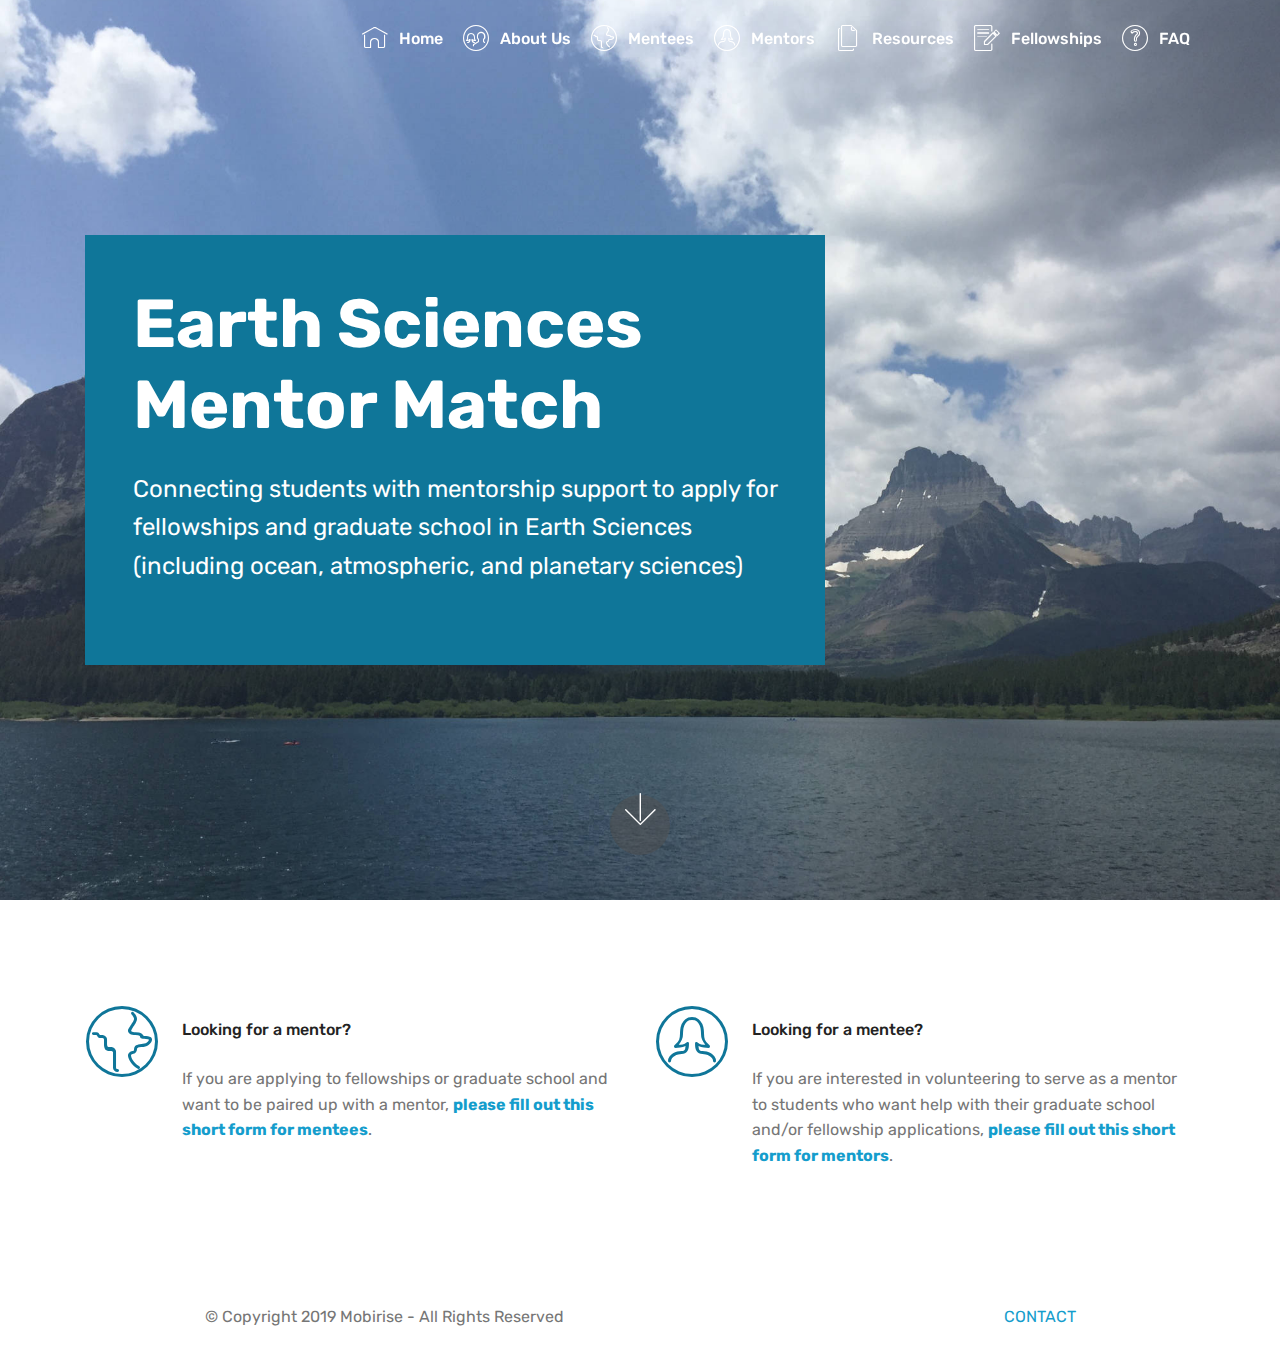
==== index.html @ 17c1ecaf "create github pages" ====
<!DOCTYPE html>
<html  >
<head>
  <!-- Site made with Mobirise Website Builder v4.11.6, https://mobirise.com -->
  <meta charset="UTF-8">
  <meta http-equiv="X-UA-Compatible" content="IE=edge">
  <meta name="generator" content="Mobirise v4.11.6, mobirise.com">
  <meta name="viewport" content="width=device-width, initial-scale=1, minimum-scale=1">
  <link rel="shortcut icon" href="assets/images/mbr-122x132.png" type="image/x-icon">
  <meta name="description" content="">
  
  <title>Home</title>
  <link rel="stylesheet" href="assets/web/assets/mobirise-icons/mobirise-icons.css">
  <link rel="stylesheet" href="assets/bootstrap/css/bootstrap.min.css">
  <link rel="stylesheet" href="assets/bootstrap/css/bootstrap-grid.min.css">
  <link rel="stylesheet" href="assets/bootstrap/css/bootstrap-reboot.min.css">
  <link rel="stylesheet" href="assets/tether/tether.min.css">
  <link rel="stylesheet" href="assets/dropdown/css/style.css">
  <link rel="stylesheet" href="assets/theme/css/style.css">
  <link rel="preload" as="style" href="assets/mobirise/css/mbr-additional.css"><link rel="stylesheet" href="assets/mobirise/css/mbr-additional.css" type="text/css">
  
  
  
</head>
<body>
  <section class="menu cid-s516RSijsv" once="menu" id="menu2-z">

    

    <nav class="navbar navbar-expand beta-menu navbar-dropdown align-items-center navbar-fixed-top navbar-toggleable-sm bg-color transparent">
        <button class="navbar-toggler navbar-toggler-right" type="button" data-toggle="collapse" data-target="#navbarSupportedContent" aria-controls="navbarSupportedContent" aria-expanded="false" aria-label="Toggle navigation">
            <div class="hamburger">
                <span></span>
                <span></span>
                <span></span>
                <span></span>
            </div>
        </button>
        <div class="menu-logo">
            <div class="navbar-brand">
                
                
            </div>
        </div>
        <div class="collapse navbar-collapse" id="navbarSupportedContent">
            <ul class="navbar-nav nav-dropdown nav-right navbar-nav-top-padding" data-app-modern-menu="true"><li class="nav-item">
                    <a class="nav-link link text-white display-4" href="index.html"><span class="mbri-home mbr-iconfont mbr-iconfont-btn"></span>
                        Home</a>
                </li>
                <li class="nav-item">
                    <a class="nav-link link text-white display-4" href="about.html"><span class="mbri-users mbr-iconfont mbr-iconfont-btn"></span>
                        About Us
                    </a>
                </li><li class="nav-item"><a class="nav-link link text-white display-4" href="guidelinesformentees.html"><span class="mbri-globe mbr-iconfont mbr-iconfont-btn"></span>
                        Mentees</a></li><li class="nav-item"><a class="nav-link link text-white display-4" href="guidelinesformentors.html"><span class="mbri-user2 mbr-iconfont mbr-iconfont-btn"></span>
                        Mentors</a></li><li class="nav-item"><a class="nav-link link text-white display-4" href="mentoringresources.html"><span class="mbri-pages mbr-iconfont mbr-iconfont-btn"></span>
                        Resources</a></li><li class="nav-item"><a class="nav-link link text-white display-4" href="fellowshiplinks.html"><span class="mbri-edit mbr-iconfont mbr-iconfont-btn"></span>
                        Fellowships</a></li><li class="nav-item"><a class="nav-link link text-white display-4" href="faq.html"><span class="mbri-question mbr-iconfont mbr-iconfont-btn"></span>
                        FAQ</a></li></ul>
            
        </div>
    </nav>
</section>

<section class="engine"><a href="https://mobirise.info/f">simple site builder</a></section><section class="header10 cid-s4Jj3z2Yju mbr-fullscreen mbr-parallax-background" id="header10-0">

    

    

    <div class="container">
        <div class="media-container-column mbr-white p-5 align-left col-lg-8 col-md-10">
            <h1 class="mbr-section-title mbr-bold pb-3 mbr-fonts-style display-1">
                Earth Sciences Mentor Match</h1>
            
            <p class="mbr-text pb-3 mbr-fonts-style display-5">
               Connecting students with mentorship support to apply for fellowships and graduate school in Earth Sciences (including ocean, atmospheric, and planetary sciences)</p>
            
        </div>
    </div>

    <div class="mbr-arrow hidden-sm-down" aria-hidden="true">
        <a href="#next">
            <i class="mbri-down mbr-iconfont"></i>
        </a>
    </div>
</section>

<section class="features9 cid-s4Jjh5VW4H" id="features9-3">

    

    
    <div class="container">
        <div class="row justify-content-center">
            <div class="card p-3 col-12 col-md-6">
                <div class="media-container-row">
                    <div class="card-img pr-2">
                        <span class="mbr-iconfont mbri-globe" style="color: rgb(15, 118, 153); fill: rgb(15, 118, 153);"></span>
                    </div>
                    <div class="card-box">
                        <h4 class="card-title py-3 mbr-fonts-style display-7">
                            Looking for a mentor?</h4>
                        <p class="mbr-text mbr-fonts-style display-7">
                           If you are applying to fellowships or graduate school and want to be paired up with a mentor, <a href="https://forms.gle/hne23X64kurdSQk16" target="_blank"><strong>please fill out this short form for mentees</strong></a>.</p>
                    </div>
                </div>
            </div>

            <div class="card p-3 col-12 col-md-6">
                <div class="media-container-row">
                    <div class="card-img pr-2">
                        <span class="mbr-iconfont mbri-user2" style="color: rgb(15, 118, 153); fill: rgb(15, 118, 153);"></span>
                    </div>
                    <div class="card-box">
                        <h4 class="card-title py-3 mbr-fonts-style display-7">
                            Looking for a mentee?</h4>
                        <p class="mbr-text mbr-fonts-style display-7">
                           If you are interested in volunteering to serve as a mentor to students who want help with their graduate school and/or fellowship applications, <a href="https://forms.gle/NMR7TtQ7CH4mWJ9v6" target="_blank"><strong>please fill out this short form for mentors</strong></a>.</p>
                    </div>
                </div>
            </div>

            

            
        </div>
    </div>
</section>

<section once="footers" class="cid-s4PRWZcITO" id="footer6-t">

    

    

    <div class="container">
        <div class="media-container-row align-center mbr-white">
            <div class="col-12">
                <p class="mbr-text mb-0 mbr-fonts-style display-7">
                    © Copyright 2019 Mobirise - All Rights Reserved &nbsp; &nbsp; &nbsp; &nbsp; &nbsp; &nbsp; &nbsp; &nbsp; &nbsp; &nbsp; &nbsp; &nbsp; &nbsp; &nbsp; &nbsp; &nbsp; &nbsp; &nbsp; &nbsp; &nbsp; &nbsp; &nbsp; &nbsp; &nbsp; &nbsp; &nbsp; &nbsp; &nbsp; &nbsp; &nbsp; &nbsp; &nbsp; &nbsp; &nbsp; &nbsp; &nbsp; &nbsp; &nbsp; &nbsp; &nbsp; &nbsp; &nbsp; &nbsp; &nbsp; &nbsp; &nbsp; &nbsp; &nbsp; &nbsp; &nbsp; &nbsp; &nbsp; &nbsp; &nbsp; &nbsp;<a href="mailto:esmentormatch@gmail.com">CONTACT</a></p>
            </div>
        </div>
    </div>
</section>


  <script src="assets/web/assets/jquery/jquery.min.js"></script>
  <script src="assets/popper/popper.min.js"></script>
  <script src="assets/bootstrap/js/bootstrap.min.js"></script>
  <script src="assets/tether/tether.min.js"></script>
  <script src="assets/smoothscroll/smooth-scroll.js"></script>
  <script src="assets/dropdown/js/nav-dropdown.js"></script>
  <script src="assets/dropdown/js/navbar-dropdown.js"></script>
  <script src="assets/touchswipe/jquery.touch-swipe.min.js"></script>
  <script src="assets/parallax/jarallax.min.js"></script>
  <script src="assets/theme/js/script.js"></script>
  
  
</body>
</html>
---- assets/web/assets/mobirise-icons/mobirise-icons.css ----
@font-face {
  font-family: 'MobiriseIcons';
  src:  url('mobirise-icons.eot?spat4u');
  src:  url('mobirise-icons.eot?spat4u#iefix') format('embedded-opentype'),
    url('mobirise-icons.ttf?spat4u') format('truetype'),
    url('mobirise-icons.woff?spat4u') format('woff'),
    url('mobirise-icons.svg?spat4u#MobiriseIcons') format('svg');
  font-weight: normal;
  font-style: normal;
  font-display: swap;
}

[class^="mbri-"], [class*=" mbri-"] {
  /* use !important to prevent issues with browser extensions that change fonts */
  font-family: MobiriseIcons !important;
  speak: none;
  font-style: normal;
  font-weight: normal;
  font-variant: normal;
  text-transform: none;
  line-height: 1;

  /* Better Font Rendering =========== */
  -webkit-font-smoothing: antialiased;
  -moz-osx-font-smoothing: grayscale;
}

.mbri-add-submenu:before {
  content: "\e900";
}
.mbri-alert:before {
  content: "\e901";
}
.mbri-align-center:before {
  content: "\e902";
}
.mbri-align-justify:before {
  content: "\e903";
}
.mbri-align-left:before {
  content: "\e904";
}
.mbri-align-right:before {
  content: "\e905";
}
.mbri-android:before {
  content: "\e906";
}
.mbri-apple:before {
  content: "\e907";
}
.mbri-arrow-down:before {
  content: "\e908";
}
.mbri-arrow-next:before {
  content: "\e909";
}
.mbri-arrow-prev:before {
  content: "\e90a";
}
.mbri-arrow-up:before {
  content: "\e90b";
}
.mbri-bold:before {
  content: "\e90c";
}
.mbri-bookmark:before {
  content: "\e90d";
}
.mbri-bootstrap:before {
  content: "\e90e";
}
.mbri-briefcase:before {
  content: "\e90f";
}
.mbri-browse:before {
  content: "\e910";
}
.mbri-bulleted-list:before {
  content: "\e911";
}
.mbri-calendar:before {
  content: "\e912";
}
.mbri-camera:before {
  content: "\e913";
}
.mbri-cart-add:before {
  content: "\e914";
}
.mbri-cart-full:before {
  content: "\e915";
}
.mbri-cash:before {
  content: "\e916";
}
.mbri-change-style:before {
  content: "\e917";
}
.mbri-chat:before {
  content: "\e918";
}
.mbri-clock:before {
  content: "\e919";
}
.mbri-close:before {
  content: "\e91a";
}
.mbri-cloud:before {
  content: "\e91b";
}
.mbri-code:before {
  content: "\e91c";
}
.mbri-contact-form:before {
  content: "\e91d";
}
.mbri-credit-card:before {
  content: "\e91e";
}
.mbri-cursor-click:before {
  content: "\e91f";
}
.mbri-cust-feedback:before {
  content: "\e920";
}
.mbri-database:before {
  content: "\e921";
}
.mbri-delivery:before {
  content: "\e922";
}
.mbri-desktop:before {
  content: "\e923";
}
.mbri-devices:before {
  content: "\e924";
}
.mbri-down:before {
  content: "\e925";
}
.mbri-download:before {
  content: "\e989";
}
.mbri-drag-n-drop:before {
  content: "\e927";
}
.mbri-drag-n-drop2:before {
  content: "\e928";
}
.mbri-edit:before {
  content: "\e929";
}
.mbri-edit2:before {
  content: "\e92a";
}
.mbri-error:before {
  content: "\e92b";
}
.mbri-extension:before {
  content: "\e92c";
}
.mbri-features:before {
  content: "\e92d";
}
.mbri-file:before {
  content: "\e92e";
}
.mbri-flag:before {
  content: "\e92f";
}
.mbri-folder:before {
  content: "\e930";
}
.mbri-gift:before {
  content: "\e931";
}
.mbri-github:before {
  content: "\e932";
}
.mbri-globe:before {
  content: "\e933";
}
.mbri-globe-2:before {
  content: "\e934";
}
.mbri-growing-chart:before {
  content: "\e935";
}
.mbri-hearth:before {
  content: "\e936";
}
.mbri-help:before {
  content: "\e937";
}
.mbri-home:before {
  content: "\e938";
}
.mbri-hot-cup:before {
  content: "\e939";
}
.mbri-idea:before {
  content: "\e93a";
}
.mbri-image-gallery:before {
  content: "\e93b";
}
.mbri-image-slider:before {
  content: "\e93c";
}
.mbri-info:before {
  content: "\e93d";
}
.mbri-italic:before {
  content: "\e93e";
}
.mbri-key:before {
  content: "\e93f";
}
.mbri-laptop:before {
  content: "\e940";
}
.mbri-layers:before {
  content: "\e941";
}
.mbri-left-right:before {
  content: "\e942";
}
.mbri-left:before {
  content: "\e943";
}
.mbri-letter:before {
  content: "\e944";
}
.mbri-like:before {
  content: "\e945";
}
.mbri-link:before {
  content: "\e946";
}
.mbri-lock:before {
  content: "\e947";
}
.mbri-login:before {
  content: "\e948";
}
.mbri-logout:before {
  content: "\e949";
}
.mbri-magic-stick:before {
  content: "\e94a";
}
.mbri-map-pin:before {
  content: "\e94b";
}
.mbri-menu:before {
  content: "\e94c";
}
.mbri-mobile:before {
  content: "\e94d";
}
.mbri-mobile2:before {
  content: "\e94e";
}
.mbri-mobirise:before {
  content: "\e94f";
}
.mbri-more-horizontal:before {
  content: "\e950";
}
.mbri-more-vertical:before {
  content: "\e951";
}
.mbri-music:before {
  content: "\e952";
}
.mbri-new-file:before {
  content: "\e953";
}
.mbri-numbered-list:before {
  content: "\e954";
}
.mbri-opened-folder:before {
  content: "\e955";
}
.mbri-pages:before {
  content: "\e956";
}
.mbri-paper-plane:before {
  content: "\e957";
}
.mbri-paperclip:before {
  content: "\e958";
}
.mbri-photo:before {
  content: "\e959";
}
.mbri-photos:before {
  content: "\e95a";
}
.mbri-pin:before {
  content: "\e95b";
}
.mbri-play:before {
  content: "\e95c";
}
.mbri-plus:before {
  content: "\e95d";
}
.mbri-preview:before {
  content: "\e95e";
}
.mbri-print:before {
  content: "\e95f";
}
.mbri-protect:before {
  content: "\e960";
}
.mbri-question:before {
  content: "\e961";
}
.mbri-quote-left:before {
  content: "\e962";
}
.mbri-quote-right:before {
  content: "\e963";
}
.mbri-refresh:before {
  content: "\e964";
}
.mbri-responsive:before {
  content: "\e965";
}
.mbri-right:before {
  content: "\e966";
}
.mbri-rocket:before {
  content: "\e967";
}
.mbri-sad-face:before {
  content: "\e968";
}
.mbri-sale:before {
  content: "\e969";
}
.mbri-save:before {
  content: "\e96a";
}
.mbri-search:before {
  content: "\e96b";
}
.mbri-setting:before {
  content: "\e96c";
}
.mbri-setting2:before {
  content: "\e96d";
}
.mbri-setting3:before {
  content: "\e96e";
}
.mbri-share:before {
  content: "\e96f";
}
.mbri-shopping-bag:before {
  content: "\e970";
}
.mbri-shopping-basket:before {
  content: "\e971";
}
.mbri-shopping-cart:before {
  content: "\e972";
}
.mbri-sites:before {
  content: "\e973";
}
.mbri-smile-face:before {
  content: "\e974";
}
.mbri-speed:before {
  content: "\e975";
}
.mbri-star:before {
  content: "\e976";
}
.mbri-success:before {
  content: "\e977";
}
.mbri-sun:before {
  content: "\e978";
}
.mbri-sun2:before {
  content: "\e979";
}
.mbri-tablet:before {
  content: "\e97a";
}
.mbri-tablet-vertical:before {
  content: "\e97b";
}
.mbri-target:before {
  content: "\e97c";
}
.mbri-timer:before {
  content: "\e97d";
}
.mbri-to-ftp:before {
  content: "\e97e";
}
.mbri-to-local-drive:before {
  content: "\e97f";
}
.mbri-touch-swipe:before {
  content: "\e980";
}
.mbri-touch:before {
  content: "\e981";
}
.mbri-trash:before {
  content: "\e982";
}
.mbri-underline:before {
  content: "\e983";
}
.mbri-unlink:before {
  content: "\e984";
}
.mbri-unlock:before {
  content: "\e985";
}
.mbri-up-down:before {
  content: "\e986";
}
.mbri-up:before {
  content: "\e987";
}
.mbri-update:before {
  content: "\e988";
}
.mbri-upload:before {
 content: "\e926"; 
}
.mbri-user:before {
  content: "\e98a";
}
.mbri-user2:before {
  content: "\e98b";
}
.mbri-users:before {
  content: "\e98c";
}
.mbri-video:before {
  content: "\e98d";
}
.mbri-video-play:before {
  content: "\e98e";
}
.mbri-watch:before {
  content: "\e98f";
}
.mbri-website-theme:before {
  content: "\e990";
}
.mbri-wifi:before {
  content: "\e991";
}
.mbri-windows:before {
  content: "\e992";
}
.mbri-zoom-out:before {
  content: "\e993";
}
.mbri-redo:before {
  content: "\e994";
}
.mbri-undo:before {
  content: "\e995";
}
---- assets/dropdown/css/style.css ----
.navbar-dropdown {
  left: 0;
  padding: 0;
  position: absolute;
  right: 0;
  top: 0;
  transition: all 0.45s ease;
  z-index: 1030;
  background: #282828; }
  .navbar-dropdown .navbar-logo {
    margin-right: 0.8rem;
    transition: margin 0.3s ease-in-out;
    vertical-align: middle; }
    .navbar-dropdown .navbar-logo img {
      height: 3.125rem;
      transition: all 0.3s ease-in-out; }
    .navbar-dropdown .navbar-logo.mbr-iconfont {
      font-size: 3.125rem;
      line-height: 3.125rem; }
  .navbar-dropdown .navbar-caption {
    font-weight: 700;
    white-space: normal;
    vertical-align: -4px;
    line-height: 3.125rem !important; }
    .navbar-dropdown .navbar-caption, .navbar-dropdown .navbar-caption:hover {
      color: inherit;
      text-decoration: none; }
  .navbar-dropdown .mbr-iconfont + .navbar-caption {
    vertical-align: -1px; }
  .navbar-dropdown.navbar-fixed-top {
    position: fixed; }
  .navbar-dropdown .navbar-brand span {
    vertical-align: -4px; }
  .navbar-dropdown.bg-color.transparent {
    background: none; }
  .navbar-dropdown.navbar-short .navbar-brand {
    padding: 0.625rem 0; }
    .navbar-dropdown.navbar-short .navbar-brand span {
      vertical-align: -1px; }
  .navbar-dropdown.navbar-short .navbar-caption {
    line-height: 2.375rem !important;
    vertical-align: -2px; }
  .navbar-dropdown.navbar-short .navbar-logo {
    margin-right: 0.5rem; }
    .navbar-dropdown.navbar-short .navbar-logo img {
      height: 2.375rem; }
    .navbar-dropdown.navbar-short .navbar-logo.mbr-iconfont {
      font-size: 2.375rem;
      line-height: 2.375rem; }
  .navbar-dropdown.navbar-short .mbr-table-cell {
    height: 3.625rem; }
  .navbar-dropdown .navbar-close {
    left: 0.6875rem;
    position: fixed;
    top: 0.75rem;
    z-index: 1000; }
  .navbar-dropdown .hamburger-icon {
    content: "";
    display: inline-block;
    vertical-align: middle;
    width: 16px;
    -webkit-box-shadow: 0 -6px 0 1px #282828,0 0 0 1px #282828,0 6px 0 1px #282828;
    -moz-box-shadow: 0 -6px 0 1px #282828,0 0 0 1px #282828,0 6px 0 1px #282828;
    box-shadow: 0 -6px 0 1px #282828,0 0 0 1px #282828,0 6px 0 1px #282828; }

.dropdown-menu .dropdown-toggle[data-toggle="dropdown-submenu"]::after {
  border-bottom: 0.35em solid transparent;
  border-left: 0.35em solid;
  border-right: 0;
  border-top: 0.35em solid transparent;
  margin-left: 0.3rem; }

.dropdown-menu .dropdown-item:focus {
  outline: 0; }

.nav-dropdown {
  font-size: 0.75rem;
  font-weight: 500;
  height: auto !important; }
  .nav-dropdown .nav-btn {
    padding-left: 1rem; }
  .nav-dropdown .link {
    margin: .667em 1.667em;
    font-weight: 500;
    padding: 0;
    transition: color .2s ease-in-out; }
    .nav-dropdown .link.dropdown-toggle {
      margin-right: 2.583em; }
      .nav-dropdown .link.dropdown-toggle::after {
        margin-left: .25rem;
        border-top: 0.35em solid;
        border-right: 0.35em solid transparent;
        border-left: 0.35em solid transparent;
        border-bottom: 0; }
      .nav-dropdown .link.dropdown-toggle[aria-expanded="true"] {
        margin: 0;
        padding: 0.667em 3.263em  0.667em 1.667em; }
  .nav-dropdown .link::after,
  .nav-dropdown .dropdown-item::after {
    color: inherit; }
  .nav-dropdown .btn {
    font-size: 0.75rem;
    font-weight: 700;
    letter-spacing: 0;
    margin-bottom: 0;
    padding-left: 1.25rem;
    padding-right: 1.25rem; }
  .nav-dropdown .dropdown-menu {
    border-radius: 0;
    border: 0;
    left: 0;
    margin: 0;
    padding-bottom: 1.25rem;
    padding-top: 1.25rem;
    position: relative; }
  .nav-dropdown .dropdown-submenu {
    margin-left: 0.125rem;
    top: 0; }
  .nav-dropdown .dropdown-item {
    font-weight: 500;
    line-height: 2;
    padding: 0.3846em 4.615em 0.3846em 1.5385em;
    position: relative;
    transition: color .2s ease-in-out, background-color .2s ease-in-out; }
    .nav-dropdown .dropdown-item::after {
      margin-top: -0.3077em;
      position: absolute;
      right: 1.1538em;
      top: 50%; }
    .nav-dropdown .dropdown-item:focus, .nav-dropdown .dropdown-item:hover {
      background: none; }

@media (max-width: 767px) {
  .nav-dropdown.navbar-toggleable-sm {
    bottom: 0;
    display: none;
    left: 0;
    overflow-x: hidden;
    position: fixed;
    top: 0;
    transform: translateX(-100%);
    -ms-transform: translateX(-100%);
    -webkit-transform: translateX(-100%);
    width: 18.75rem;
    z-index: 999; } }
.nav-dropdown.navbar-toggleable-xl {
  bottom: 0;
  display: none;
  left: 0;
  overflow-x: hidden;
  position: fixed;
  top: 0;
  transform: translateX(-100%);
  -ms-transform: translateX(-100%);
  -webkit-transform: translateX(-100%);
  width: 18.75rem;
  z-index: 999; }

.nav-dropdown-sm {
  display: block !important;
  overflow-x: hidden;
  overflow: auto;
  padding-top: 3.875rem; }
  .nav-dropdown-sm::after {
    content: "";
    display: block;
    height: 3rem;
    width: 100%; }
  .nav-dropdown-sm.collapse.in ~ .navbar-close {
    display: block !important; }
  .nav-dropdown-sm.collapsing, .nav-dropdown-sm.collapse.in {
    transform: translateX(0);
    -ms-transform: translateX(0);
    -webkit-transform: translateX(0);
    transition: all 0.25s ease-out;
    -webkit-transition: all 0.25s ease-out;
    background: #282828; }
  .nav-dropdown-sm.collapsing[aria-expanded="false"] {
    transform: translateX(-100%);
    -ms-transform: translateX(-100%);
    -webkit-transform: translateX(-100%); }
  .nav-dropdown-sm .nav-item {
    display: block;
    margin-left: 0 !important;
    padding-left: 0; }
  .nav-dropdown-sm .link,
  .nav-dropdown-sm .dropdown-item {
    border-top: 1px dotted rgba(255, 255, 255, 0.1);
    font-size: 0.8125rem;
    line-height: 1.6;
    margin: 0 !important;
    padding: 0.875rem 2.4rem 0.875rem 1.5625rem !important;
    position: relative;
    white-space: normal; }
    .nav-dropdown-sm .link:focus, .nav-dropdown-sm .link:hover,
    .nav-dropdown-sm .dropdown-item:focus,
    .nav-dropdown-sm .dropdown-item:hover {
      background: rgba(0, 0, 0, 0.2) !important;
      color: #c0a375; }
  .nav-dropdown-sm .nav-btn {
    position: relative;
    padding: 1.5625rem 1.5625rem 0 1.5625rem; }
    .nav-dropdown-sm .nav-btn::before {
      border-top: 1px dotted rgba(255, 255, 255, 0.1);
      content: "";
      left: 0;
      position: absolute;
      top: 0;
      width: 100%; }
    .nav-dropdown-sm .nav-btn + .nav-btn {
      padding-top: 0.625rem; }
      .nav-dropdown-sm .nav-btn + .nav-btn::before {
        display: none; }
  .nav-dropdown-sm .btn {
    padding: 0.625rem 0; }
  .nav-dropdown-sm .dropdown-toggle[data-toggle="dropdown-submenu"]::after {
    margin-left: .25rem;
    border-top: 0.35em solid;
    border-right: 0.35em solid transparent;
    border-left: 0.35em solid transparent;
    border-bottom: 0; }
  .nav-dropdown-sm .dropdown-toggle[data-toggle="dropdown-submenu"][aria-expanded="true"]::after {
    border-top: 0;
    border-right: 0.35em solid transparent;
    border-left: 0.35em solid transparent;
    border-bottom: 0.35em solid; }
  .nav-dropdown-sm .dropdown-menu {
    margin: 0;
    padding: 0;
    position: relative;
    top: 0;
    left: 0;
    width: 100%;
    border: 0;
    float: none;
    border-radius: 0;
    background: none; }
  .nav-dropdown-sm .dropdown-submenu {
    left: 100%;
    margin-left: 0.125rem;
    margin-top: -1.25rem;
    top: 0; }

.navbar-toggleable-sm .nav-dropdown .dropdown-menu {
  position: absolute; }

.navbar-toggleable-sm .nav-dropdown .dropdown-submenu {
  left: 100%;
  margin-left: 0.125rem;
  margin-top: -1.25rem;
  top: 0; }

.navbar-toggleable-sm.opened .nav-dropdown .dropdown-menu {
  position: relative; }

.navbar-toggleable-sm.opened .nav-dropdown .dropdown-submenu {
  left: 0;
  margin-left: 00rem;
  margin-top: 0rem;
  top: 0; }

.is-builder .nav-dropdown.collapsing {
  transition: none !important; }

/*# sourceMappingURL=style.css.map */
---- assets/theme/css/style.css ----
/*!
 * Mobirise v4 theme (https://mobirise.com/)
 * Copyright 2017 Mobirise
 */
section {
  background-color: #eeeeee; }

body {
  font-style: normal;
  line-height: 1.5; }

section,
.container,
.container-fluid {
  position: relative;
  word-wrap: break-word; }

a.mbr-iconfont:hover {
  text-decoration: none; }

.article .lead p,
.article .lead ul,
.article .lead ol,
.article .lead pre,
.article .lead blockquote {
  margin-bottom: 0; }

ul,
ol,
pre,
blockquote {
  margin-bottom: 2.3125rem; }

pre {
  background: #f4f4f4;
  padding: 10px 24px;
  white-space: pre-wrap; }

.inactive {
  -webkit-user-select: none;
  -moz-user-select: none;
  -ms-user-select: none;
  user-select: none;
  pointer-events: none;
  -webkit-user-drag: none;
  user-drag: none; }

.mbr-section__comments .row {
  justify-content: center;
  -webkit-justify-content: center; }

a {
  font-style: normal;
  font-weight: 400;
  cursor: pointer; }
  a, a:hover {
    text-decoration: none; }

figure {
  margin-bottom: 0; }

body {
  color: #232323; }

h1,
h2,
h3,
h4,
h5,
h6,
.h1,
.h2,
.h3,
.h4,
.h5,
.h6,
.display-1,
.display-2,
.display-3,
.display-4 {
  line-height: 1;
  word-break: break-word;
  word-wrap: break-word; }

.mbr-section-title {
  font-style: normal;
  line-height: 1.2; }

.mbr-section-subtitle {
  line-height: 1.3; }

.mbr-text {
  font-style: normal;
  line-height: 1.6; }

b,
strong {
  font-weight: bold; }

blockquote {
  padding: 10px 0 10px 20px;
  position: relative;
  border-left: 2px solid;
  border-color: #ff3366; }

input:-webkit-autofill, input:-webkit-autofill:hover, input:-webkit-autofill:focus, input:-webkit-autofill:active {
  transition-delay: 9999s;
  transition-property: background-color, color; }

textarea[type='hidden'] {
  display: none; }

body {
  position: relative; }

section {
  background-position: 50% 50%;
  background-repeat: no-repeat;
  background-size: cover; }
  section .mbr-background-video,
  section .mbr-background-video-preview {
    position: absolute;
    bottom: 0;
    left: 0;
    right: 0;
    top: 0; }

.hidden {
  visibility: hidden; }

.mbr-z-index20 {
  z-index: 20; }

/*! Base colors */
.mbr-white {
  color: #ffffff; }

.mbr-black {
  color: #000000; }

.mbr-bg-white {
  background-color: #ffffff; }

.mbr-bg-black {
  background-color: #000000; }

/*! Text-aligns */
.align-left {
  text-align: left; }

.align-center {
  text-align: center; }

.align-right {
  text-align: right; }

@media (max-width: 767px) {
  .align-left,
  .align-center,
  .align-right,
  .mbr-section-btn,
  .mbr-section-title {
    text-align: center; } }
/*! Font-weight  */
.mbr-light {
  font-weight: 300; }

.mbr-regular {
  font-weight: 400; }

.mbr-semibold {
  font-weight: 500; }

.mbr-bold {
  font-weight: 700; }

/*! Media  */
.media-size-item {
  -webkit-flex: 1 1 auto;
  -moz-flex: 1 1 auto;
  -ms-flex: 1 1 auto;
  -o-flex: 1 1 auto;
  flex: 1 1 auto; }

.media-content {
  -webkit-flex-basis: 100%;
  flex-basis: 100%; }

.media-container-row {
  display: -ms-flexbox;
  display: -webkit-flex;
  display: flex;
  -webkit-flex-direction: row;
  -ms-flex-direction: row;
  flex-direction: row;
  -webkit-flex-wrap: wrap;
  -ms-flex-wrap: wrap;
  flex-wrap: wrap;
  -webkit-justify-content: center;
  -ms-flex-pack: center;
  justify-content: center;
  -webkit-align-content: center;
  -ms-flex-line-pack: center;
  align-content: center;
  -webkit-align-items: start;
  -ms-flex-align: start;
  align-items: start; }
  .media-container-row .media-size-item {
    width: 400px; }

.media-container-column {
  display: -ms-flexbox;
  display: -webkit-flex;
  display: flex;
  -webkit-flex-direction: column;
  -ms-flex-direction: column;
  flex-direction: column;
  -webkit-flex-wrap: wrap;
  -ms-flex-wrap: wrap;
  flex-wrap: wrap;
  -webkit-justify-content: center;
  -ms-flex-pack: center;
  justify-content: center;
  -webkit-align-content: center;
  -ms-flex-line-pack: center;
  align-content: center;
  -webkit-align-items: stretch;
  -ms-flex-align: stretch;
  align-items: stretch; }
  .media-container-column > * {
    width: 100%; }

@media (min-width: 992px) {
  .media-container-row {
    -webkit-flex-wrap: nowrap;
    -ms-flex-wrap: nowrap;
    flex-wrap: nowrap; } }
figure {
  overflow: hidden; }

figure[mbr-media-size] {
  transition: width 0.1s; }

.mbr-figure img,
.mbr-figure iframe {
  display: block;
  width: 100%; }

.card {
  background-color: transparent;
  border: none; }

.card-box {
  width: 100%; }

.card-img {
  text-align: center;
  flex-shrink: 0;
  -webkit-flex-shrink: 0; }

.media {
  max-width: 100%;
  margin: 0 auto; }

.mbr-figure {
  -ms-flex-item-align: center;
  -ms-grid-row-align: center;
  -webkit-align-self: center;
  align-self: center; }

.media-container > div {
  max-width: 100%; }

.mbr-figure img,
.card-img img {
  width: 100%; }

@media (max-width: 991px) {
  .media-size-item {
    width: auto !important; }

  .media {
    width: auto; }

  .mbr-figure {
    width: 100% !important; } }
/*! Buttons */
.btn {
  font-weight: 500;
  border-width: 2px;
  font-style: normal;
  letter-spacing: 1px;
  margin: .4rem .8rem;
  white-space: normal;
  -webkit-transition: all .3s ease-in-out;
  -moz-transition: all .3s ease-in-out;
  transition: all .3s ease-in-out;
  display: inline-flex;
  align-items: center;
  justify-content: center;
  word-break: break-word;
  -webkit-align-items: center;
  -webkit-justify-content: center;
  display: -webkit-inline-flex; }

.btn-sm {
  font-weight: 500;
  letter-spacing: 1px;
  -webkit-transition: all .3s ease-in-out;
  -moz-transition: all .3s ease-in-out;
  transition: all .3s ease-in-out; }

.btn-md {
  font-weight: 500;
  letter-spacing: 1px;
  margin: .4rem .8rem !important;
  -webkit-transition: all .3s ease-in-out;
  -moz-transition: all .3s ease-in-out;
  transition: all .3s ease-in-out; }

.btn-lg {
  font-weight: 500;
  letter-spacing: 1px;
  margin: .4rem .8rem !important;
  -webkit-transition: all .3s ease-in-out;
  -moz-transition: all .3s ease-in-out;
  transition: all .3s ease-in-out; }

.mbr-section-btn {
  margin-left: -0.25rem;
  margin-right: -0.25rem;
  font-size: 0; }

nav .mbr-section-btn {
  margin-left: 0rem;
  margin-right: 0rem; }

.btn-form {
  border-radius: 0; }
  .btn-form:hover {
    cursor: pointer; }

/*! Btn icon margin */
.btn .mbr-iconfont,
.btn.btn-sm .mbr-iconfont {
  cursor: pointer;
  margin-right: 0.5rem; }

.btn.btn-md .mbr-iconfont,
.btn.btn-md .mbr-iconfont {
  margin-right: 0.8rem; }

.mbr-regular {
  font-weight: 400; }

.mbr-semibold {
  font-weight: 500; }

.mbr-bold {
  font-weight: 700; }

[type='submit'] {
  -webkit-appearance: none; }

/*! Full-screen */
.mbr-fullscreen .mbr-overlay {
  min-height: 100vh; }

.mbr-fullscreen {
  display: flex;
  display: -webkit-flex;
  display: -moz-flex;
  display: -ms-flex;
  display: -o-flex;
  align-items: center;
  -webkit-align-items: center;
  min-height: 100vh;
  padding-top: 3rem;
  padding-bottom: 3rem; }

/*! Map */
.map {
  height: 25rem;
  position: relative; }
  .map iframe {
    width: 100%;
    height: 100%; }

.mbr-overlay {
  background-color: #000;
  bottom: 0;
  left: 0;
  opacity: .5;
  position: absolute;
  right: 0;
  top: 0;
  z-index: 0;
  pointer-events: none; }

/* Form */
blockquote {
  font-style: italic;
  padding: 10px 0 10px 20px;
  font-size: 1.09rem;
  position: relative;
  border-width: 3px; }

.form-control {
  background-color: #f5f5f5;
  box-shadow: none;
  color: #565656;
  line-height: 1.43;
  min-height: 3.5em;
  padding: 1.07em .5em; }
  .form-control, .form-control:focus {
    border: 1px solid #e8e8e8; }
  .form-active .form-control:invalid {
    border-color: red; }

.form-control-label {
  position: relative;
  cursor: pointer;
  margin-bottom: .357em;
  padding: 0; }

.alert {
  color: #ffffff;
  border-radius: 0;
  border: 0;
  font-size: .875rem;
  line-height: 1.5;
  margin-bottom: 1.875rem;
  padding: 1.25rem;
  position: relative; }
  .alert.alert-form::after {
    background-color: inherit;
    bottom: -7px;
    content: "";
    display: block;
    height: 14px;
    left: 50%;
    margin-left: -7px;
    position: absolute;
    transform: rotate(45deg);
    width: 14px;
    -webkit-transform: rotate(45deg); }

.form-asterisk {
  font-family: initial;
  position: absolute;
  top: -2px;
  font-weight: normal; }

/*! Scroll to top arrow */
#scrollToTop a i:before {
  content: '';
  position: absolute;
  height: 40%;
  top: 25%;
  background: #fff;
  width: 2px;
  left: calc(50% - 1px); }
#scrollToTop a i:after {
  content: '';
  position: absolute;
  display: block;
  border-top: 2px solid #fff;
  border-right: 2px solid #fff;
  width: 40%;
  height: 40%;
  left: 30%;
  bottom: 30%;
  transform: rotate(135deg);
  -webkit-transform: rotate(135deg); }

.mbr-arrow-up {
  bottom: 25px;
  right: 90px;
  position: fixed;
  text-align: right;
  z-index: 5000;
  color: #ffffff;
  font-size: 32px;
  transform: rotate(180deg);
  -webkit-transform: rotate(180deg); }

.mbr-arrow-up a {
  background: rgba(0, 0, 0, 0.2);
  border-radius: 3px;
  color: #fff;
  display: inline-block;
  height: 60px;
  width: 60px;
  outline-style: none !important;
  position: relative;
  text-decoration: none;
  transition: all 0.3s ease-in-out;
  cursor: pointer;
  text-align: center; }
  .mbr-arrow-up a:hover {
    background-color: rgba(0, 0, 0, 0.4); }
  .mbr-arrow-up a i {
    line-height: 60px; }

.mbr-arrow-up-icon {
  display: block;
  color: #fff; }

.mbr-arrow-up-icon::before {
  content: '\203a';
  display: inline-block;
  font-family: serif;
  font-size: 32px;
  line-height: 1;
  font-style: normal;
  position: relative;
  top: 6px;
  left: -4px;
  -webkit-transform: rotate(-90deg);
  transform: rotate(-90deg); }

/*! Arrow Down */
.mbr-arrow {
  position: absolute;
  bottom: 45px;
  left: 50%;
  width: 60px;
  height: 60px;
  cursor: pointer;
  background-color: rgba(80, 80, 80, 0.5);
  border-radius: 50%;
  -webkit-transform: translateX(-50%);
  transform: translateX(-50%); }
  .mbr-arrow > a {
    display: inline-block;
    text-decoration: none;
    outline-style: none;
    -webkit-animation: arrowdown 1.7s ease-in-out infinite;
    animation: arrowdown 1.7s ease-in-out infinite; }
    .mbr-arrow > a > i {
      position: absolute;
      top: -2px;
      left: 15px;
      font-size: 2rem; }

@keyframes arrowdown {
  0% {
    transform: translateY(0px);
    -webkit-transform: translateY(0px); }
  50% {
    transform: translateY(-5px);
    -webkit-transform: translateY(-5px); }
  100% {
    transform: translateY(0px);
    -webkit-transform: translateY(0px); } }
@-webkit-keyframes arrowdown {
  0% {
    transform: translateY(0px);
    -webkit-transform: translateY(0px); }
  50% {
    transform: translateY(-5px);
    -webkit-transform: translateY(-5px); }
  100% {
    transform: translateY(0px);
    -webkit-transform: translateY(0px); } }
@media (max-width: 500px) {
  .mbr-arrow-up {
    left: 50%;
    right: auto;
    transform: translateX(-50%) rotate(180deg);
    -webkit-transform: translateX(-50%) rotate(180deg); } }
/*Gradients animation*/
@keyframes gradient-animation {
  from {
    background-position: 0% 100%;
    animation-timing-function: ease-in-out; }
  to {
    background-position: 100% 0%;
    animation-timing-function: ease-in-out; } }
@-webkit-keyframes gradient-animation {
  from {
    background-position: 0% 100%;
    animation-timing-function: ease-in-out; }
  to {
    background-position: 100% 0%;
    animation-timing-function: ease-in-out; } }
.bg-gradient {
  background-size: 200% 200%;
  animation: gradient-animation 5s infinite alternate;
  -webkit-animation: gradient-animation 5s infinite alternate; }

.menu .navbar-brand {
  display: -webkit-flex; }
  .menu .navbar-brand span {
    display: flex;
    display: -webkit-flex; }
  .menu .navbar-brand .navbar-caption-wrap {
    display: -webkit-flex; }
  .menu .navbar-brand .navbar-logo img {
    display: -webkit-flex; }
@media (min-width: 768px) and (max-width: 1023px) {
  .menu .navbar-toggleable-sm .navbar-nav {
    display: -webkit-box;
    display: -webkit-flex;
    display: -ms-flexbox; } }
@media (max-width: 1023px) {
  .menu .navbar-collapse {
    max-height: 93.5vh; }
    .menu .navbar-collapse.show {
      overflow: auto; } }
@media (min-width: 1024px) {
  .menu .navbar-nav.nav-dropdown {
    display: -webkit-flex; }
  .menu .navbar-toggleable-sm .navbar-collapse {
    display: -webkit-flex !important; }
  .menu .collapsed .navbar-collapse {
    max-height: 93.5vh; }
    .menu .collapsed .navbar-collapse.show {
      overflow: auto; } }
@media (max-width: 767px) {
  .menu .navbar-collapse {
    max-height: 80vh; } }

/* Others*/
.note-check a[data-value=Rubik] {
  font-style: normal; }

.mbr-arrow a {
  color: #ffffff; }

@media (max-width: 767px) {
  .mbr-arrow {
    display: none; } }
.navbar {
  display: -webkit-flex;
  -webkit-flex-wrap: wrap;
  -webkit-align-items: center;
  -webkit-justify-content: space-between; }

.navbar-collapse {
  -webkit-flex-basis: 100%;
  -webkit-flex-grow: 1;
  -webkit-align-items: center; }

.nav-dropdown .link {
  padding: 0.667em 1.667em !important;
  margin: 0 !important; }

.nav {
  display: -webkit-flex;
  -webkit-flex-wrap: wrap; }

.row {
  display: -webkit-flex;
  -webkit-flex-wrap: wrap; }

.justify-content-center {
  -webkit-justify-content: center; }

.form-inline {
  display: -webkit-flex;
  -webkit-flex-flow: row wrap;
  -webkit-align-items: center; }

.card-wrapper {
  -webkit-flex: 1; }

.carousel-control {
  z-index: 10;
  display: -webkit-flex;
  -webkit-align-items: center;
  -webkit-justify-content: center; }

.carousel-controls {
  display: -webkit-flex; }

.media {
  display: -webkit-flex; }

.form-group:focus {
  outline: none; }

.jq-selectbox__select {
  padding: 1.07em 0.5em;
  position: absolute;
  top: 0;
  left: 0;
  width: 100%; }

.jq-selectbox__dropdown {
  position: absolute;
  top: 100% !important;
  left: 0 !important;
  width: 100% !important; }

.jq-selectbox__trigger-arrow {
  transform: translateY(-50%); }

.jq-selectbox li {
  padding: 1.07em 0.5em; }

input[type='range'] {
  padding-left: 0 !important;
  padding-right: 0 !important; }

.modal-dialog,
.modal-content {
  height: 100%; }

.modal-dialog .carousel-inner {
  height: calc(100vh - 1.75rem); }
  @media (max-width: 575px) {
    .modal-dialog .carousel-inner {
      height: calc(100vh - 1rem); } }

.carousel-item {
  text-align: center; }

.carousel-item img {
  margin: auto; }

.navbar-toggler {
  -webkit-align-self: flex-start;
  -ms-flex-item-align: start;
  align-self: flex-start;
  padding: 0.25rem 0.75rem;
  font-size: 1.25rem;
  line-height: 1;
  background: transparent;
  border: 1px solid transparent;
  -webkit-border-radius: 0.25rem;
  border-radius: 0.25rem; }

.navbar-toggler:focus,
.navbar-toggler:hover {
  text-decoration: none; }

.navbar-toggler-icon {
  display: inline-block;
  width: 1.5em;
  height: 1.5em;
  vertical-align: middle;
  content: '';
  background: no-repeat center center;
  -webkit-background-size: 100% 100%;
  -o-background-size: 100% 100%;
  background-size: 100% 100%; }

.navbar-toggler-left {
  position: absolute;
  left: 1rem; }

.navbar-toggler-right {
  position: absolute;
  right: 1rem; }

@media (max-width: 575px) {
  .navbar-toggleable .navbar-nav .dropdown-menu {
    position: static;
    float: none; }

  .navbar-toggleable > .container {
    padding-right: 0;
    padding-left: 0; } }
@media (min-width: 576px) {
  .navbar-toggleable {
    -webkit-box-orient: horizontal;
    -webkit-box-direction: normal;
    -webkit-flex-direction: row;
    -ms-flex-direction: row;
    flex-direction: row;
    -webkit-flex-wrap: nowrap;
    -ms-flex-wrap: nowrap;
    flex-wrap: nowrap;
    -webkit-box-align: center;
    -webkit-align-items: center;
    -ms-flex-align: center;
    align-items: center; }

  .navbar-toggleable .navbar-nav {
    -webkit-box-orient: horizontal;
    -webkit-box-direction: normal;
    -webkit-flex-direction: row;
    -ms-flex-direction: row;
    flex-direction: row; }

  .navbar-toggleable .navbar-nav .nav-link {
    padding-right: 0.5rem;
    padding-left: 0.5rem; }

  .navbar-toggleable > .container {
    display: -webkit-box;
    display: -webkit-flex;
    display: -ms-flexbox;
    display: flex;
    -webkit-flex-wrap: nowrap;
    -ms-flex-wrap: nowrap;
    flex-wrap: nowrap;
    -webkit-box-align: center;
    -webkit-align-items: center;
    -ms-flex-align: center;
    align-items: center; }

  .navbar-toggleable .navbar-collapse {
    display: -webkit-box !important;
    display: -webkit-flex !important;
    display: -ms-flexbox !important;
    display: flex !important;
    width: 100%; }

  .navbar-toggleable .navbar-toggler {
    display: none; } }
@media (max-width: 767px) {
  .navbar-toggleable-sm .navbar-nav .dropdown-menu {
    position: static;
    float: none; }

  .navbar-toggleable-sm > .container {
    padding-right: 0;
    padding-left: 0; } }
@media (min-width: 768px) {
  .navbar-toggleable-sm {
    -webkit-box-orient: horizontal;
    -webkit-box-direction: normal;
    -webkit-flex-direction: row;
    -ms-flex-direction: row;
    flex-direction: row;
    -webkit-flex-wrap: nowrap;
    -ms-flex-wrap: nowrap;
    flex-wrap: nowrap;
    -webkit-box-align: center;
    -webkit-align-items: center;
    -ms-flex-align: center;
    align-items: center; }

  .navbar-toggleable-sm .navbar-nav {
    -webkit-box-orient: horizontal;
    -webkit-box-direction: normal;
    -webkit-flex-direction: row;
    -ms-flex-direction: row;
    flex-direction: row; }

  .navbar-toggleable-sm .navbar-nav .nav-link {
    padding-right: 0.5rem;
    padding-left: 0.5rem; }

  .navbar-toggleable-sm > .container {
    display: -webkit-box;
    display: -webkit-flex;
    display: -ms-flexbox;
    display: flex;
    -webkit-flex-wrap: nowrap;
    -ms-flex-wrap: nowrap;
    flex-wrap: nowrap;
    -webkit-box-align: center;
    -webkit-align-items: center;
    -ms-flex-align: center;
    align-items: center; }

  .navbar-toggleable-sm .navbar-collapse {
    display: none;
    width: 100%; }

  .navbar-toggleable-sm .navbar-toggler {
    display: none; } }
@media (max-width: 1023px) {
  .navbar-toggleable-md .navbar-nav .dropdown-menu {
    position: static;
    float: none; }

  .navbar-toggleable-md > .container {
    padding-right: 0;
    padding-left: 0; } }
@media (min-width: 1024px) {
  .navbar-toggleable-md {
    -webkit-box-orient: horizontal;
    -webkit-box-direction: normal;
    -webkit-flex-direction: row;
    -ms-flex-direction: row;
    flex-direction: row;
    -webkit-flex-wrap: nowrap;
    -ms-flex-wrap: nowrap;
    flex-wrap: nowrap;
    -webkit-box-align: center;
    -webkit-align-items: center;
    -ms-flex-align: center;
    align-items: center; }

  .navbar-toggleable-md .navbar-nav {
    -webkit-box-orient: horizontal;
    -webkit-box-direction: normal;
    -webkit-flex-direction: row;
    -ms-flex-direction: row;
    flex-direction: row; }

  .navbar-toggleable-md .navbar-nav .nav-link {
    padding-right: 0.5rem;
    padding-left: 0.5rem; }

  .navbar-toggleable-md > .container {
    display: -webkit-box;
    display: -webkit-flex;
    display: -ms-flexbox;
    display: flex;
    -webkit-flex-wrap: nowrap;
    -ms-flex-wrap: nowrap;
    flex-wrap: nowrap;
    -webkit-box-align: center;
    -webkit-align-items: center;
    -ms-flex-align: center;
    align-items: center; }

  .navbar-toggleable-md .navbar-collapse {
    display: -webkit-box !important;
    display: -webkit-flex !important;
    display: -ms-flexbox !important;
    display: flex !important;
    width: 100%; }

  .navbar-toggleable-md .navbar-toggler {
    display: none; } }
@media (max-width: 1199px) {
  .navbar-toggleable-lg .navbar-nav .dropdown-menu {
    position: static;
    float: none; }

  .navbar-toggleable-lg > .container {
    padding-right: 0;
    padding-left: 0; } }
@media (min-width: 1200px) {
  .navbar-toggleable-lg {
    -webkit-box-orient: horizontal;
    -webkit-box-direction: normal;
    -webkit-flex-direction: row;
    -ms-flex-direction: row;
    flex-direction: row;
    -webkit-flex-wrap: nowrap;
    -ms-flex-wrap: nowrap;
    flex-wrap: nowrap;
    -webkit-box-align: center;
    -webkit-align-items: center;
    -ms-flex-align: center;
    align-items: center; }

  .navbar-toggleable-lg .navbar-nav {
    -webkit-box-orient: horizontal;
    -webkit-box-direction: normal;
    -webkit-flex-direction: row;
    -ms-flex-direction: row;
    flex-direction: row; }

  .navbar-toggleable-lg .navbar-nav .nav-link {
    padding-right: 0.5rem;
    padding-left: 0.5rem; }

  .navbar-toggleable-lg > .container {
    display: -webkit-box;
    display: -webkit-flex;
    display: -ms-flexbox;
    display: flex;
    -webkit-flex-wrap: nowrap;
    -ms-flex-wrap: nowrap;
    flex-wrap: nowrap;
    -webkit-box-align: center;
    -webkit-align-items: center;
    -ms-flex-align: center;
    align-items: center; }

  .navbar-toggleable-lg .navbar-collapse {
    display: -webkit-box !important;
    display: -webkit-flex !important;
    display: -ms-flexbox !important;
    display: flex !important;
    width: 100%; }

  .navbar-toggleable-lg .navbar-toggler {
    display: none; } }
.navbar-toggleable-xl {
  -webkit-box-orient: horizontal;
  -webkit-box-direction: normal;
  -webkit-flex-direction: row;
  -ms-flex-direction: row;
  flex-direction: row;
  -webkit-flex-wrap: nowrap;
  -ms-flex-wrap: nowrap;
  flex-wrap: nowrap;
  -webkit-box-align: center;
  -webkit-align-items: center;
  -ms-flex-align: center;
  align-items: center; }

.navbar-toggleable-xl .navbar-nav .dropdown-menu {
  position: static;
  float: none; }

.navbar-toggleable-xl > .container {
  padding-right: 0;
  padding-left: 0; }

.navbar-toggleable-xl .navbar-nav {
  -webkit-box-orient: horizontal;
  -webkit-box-direction: normal;
  -webkit-flex-direction: row;
  -ms-flex-direction: row;
  flex-direction: row; }

.navbar-toggleable-xl .navbar-nav .nav-link {
  padding-right: 0.5rem;
  padding-left: 0.5rem; }

.navbar-toggleable-xl > .container {
  display: -webkit-box;
  display: -webkit-flex;
  display: -ms-flexbox;
  display: flex;
  -webkit-flex-wrap: nowrap;
  -ms-flex-wrap: nowrap;
  flex-wrap: nowrap;
  -webkit-box-align: center;
  -webkit-align-items: center;
  -ms-flex-align: center;
  align-items: center; }

.navbar-toggleable-xl .navbar-collapse {
  display: -webkit-box !important;
  display: -webkit-flex !important;
  display: -ms-flexbox !important;
  display: flex !important;
  width: 100%; }

.navbar-toggleable-xl .navbar-toggler {
  display: none; }

.card-img {
  width: auto; }

.menu .navbar.collapsed:not(.beta-menu) {
  flex-direction: column;
  -webkit-flex-direction: column; }

.carousel-item.active,
.carousel-item-next,
.carousel-item-prev {
  display: -webkit-box;
  display: -webkit-flex;
  display: -ms-flexbox;
  display: flex; }

.note-air-layout .dropup .dropdown-menu,
.note-air-layout .navbar-fixed-bottom .dropdown .dropdown-menu {
  bottom: initial !important; }

html,
body {
  height: auto;
  min-height: 100vh; }

.dropup .dropdown-toggle::after {
  display: none; }

/*# sourceMappingURL=style.css.map */
.engine {
	position: absolute;
	text-indent: -2400px;
	text-align: center;
	padding: 0;
	top: 0;
	left: -2400px;
}
---- assets/mobirise/css/mbr-additional.css ----
@import url(https://fonts.googleapis.com/css?family=Rubik:300,300i,400,400i,500,500i,700,700i,900,900i&display=swap);





body {
  font-family: Rubik;
}
.display-1 {
  font-family: 'Rubik', sans-serif;
  font-size: 4.25rem;
  font-display: swap;
}
.display-1 > .mbr-iconfont {
  font-size: 6.8rem;
}
.display-2 {
  font-family: 'Rubik', sans-serif;
  font-size: 3rem;
  font-display: swap;
}
.display-2 > .mbr-iconfont {
  font-size: 4.8rem;
}
.display-4 {
  font-family: 'Rubik', sans-serif;
  font-size: 1rem;
  font-display: swap;
}
.display-4 > .mbr-iconfont {
  font-size: 1.6rem;
}
.display-5 {
  font-family: 'Rubik', sans-serif;
  font-size: 1.5rem;
  font-display: swap;
}
.display-5 > .mbr-iconfont {
  font-size: 2.4rem;
}
.display-7 {
  font-family: 'Rubik', sans-serif;
  font-size: 1rem;
  font-display: swap;
}
.display-7 > .mbr-iconfont {
  font-size: 1.6rem;
}
/* ---- Fluid typography for mobile devices ---- */
/* 1.4 - font scale ratio ( bootstrap == 1.42857 ) */
/* 100vw - current viewport width */
/* (48 - 20)  48 == 48rem == 768px, 20 == 20rem == 320px(minimal supported viewport) */
/* 0.65 - min scale variable, may vary */
@media (max-width: 768px) {
  .display-1 {
    font-size: 3.4rem;
    font-size: calc( 2.1374999999999997rem + (4.25 - 2.1374999999999997) * ((100vw - 20rem) / (48 - 20)));
    line-height: calc( 1.4 * (2.1374999999999997rem + (4.25 - 2.1374999999999997) * ((100vw - 20rem) / (48 - 20))));
  }
  .display-2 {
    font-size: 2.4rem;
    font-size: calc( 1.7rem + (3 - 1.7) * ((100vw - 20rem) / (48 - 20)));
    line-height: calc( 1.4 * (1.7rem + (3 - 1.7) * ((100vw - 20rem) / (48 - 20))));
  }
  .display-4 {
    font-size: 0.8rem;
    font-size: calc( 1rem + (1 - 1) * ((100vw - 20rem) / (48 - 20)));
    line-height: calc( 1.4 * (1rem + (1 - 1) * ((100vw - 20rem) / (48 - 20))));
  }
  .display-5 {
    font-size: 1.2rem;
    font-size: calc( 1.175rem + (1.5 - 1.175) * ((100vw - 20rem) / (48 - 20)));
    line-height: calc( 1.4 * (1.175rem + (1.5 - 1.175) * ((100vw - 20rem) / (48 - 20))));
  }
}
/* Buttons */
.btn {
  padding: 1rem 3rem;
  border-radius: 3px;
}
.btn-sm {
  padding: 0.6rem 1.5rem;
  border-radius: 3px;
}
.btn-md {
  padding: 1rem 3rem;
  border-radius: 3px;
}
.btn-lg {
  padding: 1.2rem 3.2rem;
  border-radius: 3px;
}
.bg-primary {
  background-color: #149dcc !important;
}
.bg-success {
  background-color: #f7ed4a !important;
}
.bg-info {
  background-color: #82786e !important;
}
.bg-warning {
  background-color: #879a9f !important;
}
.bg-danger {
  background-color: #b1a374 !important;
}
.btn-primary,
.btn-primary:active {
  background-color: #149dcc !important;
  border-color: #149dcc !important;
  color: #ffffff !important;
}
.btn-primary:hover,
.btn-primary:focus,
.btn-primary.focus,
.btn-primary.active {
  color: #ffffff !important;
  background-color: #0d6786 !important;
  border-color: #0d6786 !important;
}
.btn-primary.disabled,
.btn-primary:disabled {
  color: #ffffff !important;
  background-color: #0d6786 !important;
  border-color: #0d6786 !important;
}
.btn-secondary,
.btn-secondary:active {
  background-color: #ff3366 !important;
  border-color: #ff3366 !important;
  color: #ffffff !important;
}
.btn-secondary:hover,
.btn-secondary:focus,
.btn-secondary.focus,
.btn-secondary.active {
  color: #ffffff !important;
  background-color: #e50039 !important;
  border-color: #e50039 !important;
}
.btn-secondary.disabled,
.btn-secondary:disabled {
  color: #ffffff !important;
  background-color: #e50039 !important;
  border-color: #e50039 !important;
}
.btn-info,
.btn-info:active {
  background-color: #82786e !important;
  border-color: #82786e !important;
  color: #ffffff !important;
}
.btn-info:hover,
.btn-info:focus,
.btn-info.focus,
.btn-info.active {
  color: #ffffff !important;
  background-color: #59524b !important;
  border-color: #59524b !important;
}
.btn-info.disabled,
.btn-info:disabled {
  color: #ffffff !important;
  background-color: #59524b !important;
  border-color: #59524b !important;
}
.btn-success,
.btn-success:active {
  background-color: #f7ed4a !important;
  border-color: #f7ed4a !important;
  color: #3f3c03 !important;
}
.btn-success:hover,
.btn-success:focus,
.btn-success.focus,
.btn-success.active {
  color: #3f3c03 !important;
  background-color: #eadd0a !important;
  border-color: #eadd0a !important;
}
.btn-success.disabled,
.btn-success:disabled {
  color: #3f3c03 !important;
  background-color: #eadd0a !important;
  border-color: #eadd0a !important;
}
.btn-warning,
.btn-warning:active {
  background-color: #879a9f !important;
  border-color: #879a9f !important;
  color: #ffffff !important;
}
.btn-warning:hover,
.btn-warning:focus,
.btn-warning.focus,
.btn-warning.active {
  color: #ffffff !important;
  background-color: #617479 !important;
  border-color: #617479 !important;
}
.btn-warning.disabled,
.btn-warning:disabled {
  color: #ffffff !important;
  background-color: #617479 !important;
  border-color: #617479 !important;
}
.btn-danger,
.btn-danger:active {
  background-color: #b1a374 !important;
  border-color: #b1a374 !important;
  color: #ffffff !important;
}
.btn-danger:hover,
.btn-danger:focus,
.btn-danger.focus,
.btn-danger.active {
  color: #ffffff !important;
  background-color: #8b7d4e !important;
  border-color: #8b7d4e !important;
}
.btn-danger.disabled,
.btn-danger:disabled {
  color: #ffffff !important;
  background-color: #8b7d4e !important;
  border-color: #8b7d4e !important;
}
.btn-white {
  color: #333333 !important;
}
.btn-white,
.btn-white:active {
  background-color: #ffffff !important;
  border-color: #ffffff !important;
  color: #808080 !important;
}
.btn-white:hover,
.btn-white:focus,
.btn-white.focus,
.btn-white.active {
  color: #808080 !important;
  background-color: #d9d9d9 !important;
  border-color: #d9d9d9 !important;
}
.btn-white.disabled,
.btn-white:disabled {
  color: #808080 !important;
  background-color: #d9d9d9 !important;
  border-color: #d9d9d9 !important;
}
.btn-black,
.btn-black:active {
  background-color: #333333 !important;
  border-color: #333333 !important;
  color: #ffffff !important;
}
.btn-black:hover,
.btn-black:focus,
.btn-black.focus,
.btn-black.active {
  color: #ffffff !important;
  background-color: #0d0d0d !important;
  border-color: #0d0d0d !important;
}
.btn-black.disabled,
.btn-black:disabled {
  color: #ffffff !important;
  background-color: #0d0d0d !important;
  border-color: #0d0d0d !important;
}
.btn-primary-outline,
.btn-primary-outline:active {
  background: none;
  border-color: #0b566f;
  color: #0b566f;
}
.btn-primary-outline:hover,
.btn-primary-outline:focus,
.btn-primary-outline.focus,
.btn-primary-outline.active {
  color: #ffffff;
  background-color: #149dcc;
  border-color: #149dcc;
}
.btn-primary-outline.disabled,
.btn-primary-outline:disabled {
  color: #ffffff !important;
  background-color: #149dcc !important;
  border-color: #149dcc !important;
}
.btn-secondary-outline,
.btn-secondary-outline:active {
  background: none;
  border-color: #cc0033;
  color: #cc0033;
}
.btn-secondary-outline:hover,
.btn-secondary-outline:focus,
.btn-secondary-outline.focus,
.btn-secondary-outline.active {
  color: #ffffff;
  background-color: #ff3366;
  border-color: #ff3366;
}
.btn-secondary-outline.disabled,
.btn-secondary-outline:disabled {
  color: #ffffff !important;
  background-color: #ff3366 !important;
  border-color: #ff3366 !important;
}
.btn-info-outline,
.btn-info-outline:active {
  background: none;
  border-color: #4b453f;
  color: #4b453f;
}
.btn-info-outline:hover,
.btn-info-outline:focus,
.btn-info-outline.focus,
.btn-info-outline.active {
  color: #ffffff;
  background-color: #82786e;
  border-color: #82786e;
}
.btn-info-outline.disabled,
.btn-info-outline:disabled {
  color: #ffffff !important;
  background-color: #82786e !important;
  border-color: #82786e !important;
}
.btn-success-outline,
.btn-success-outline:active {
  background: none;
  border-color: #d2c609;
  color: #d2c609;
}
.btn-success-outline:hover,
.btn-success-outline:focus,
.btn-success-outline.focus,
.btn-success-outline.active {
  color: #3f3c03;
  background-color: #f7ed4a;
  border-color: #f7ed4a;
}
.btn-success-outline.disabled,
.btn-success-outline:disabled {
  color: #3f3c03 !important;
  background-color: #f7ed4a !important;
  border-color: #f7ed4a !important;
}
.btn-warning-outline,
.btn-warning-outline:active {
  background: none;
  border-color: #55666b;
  color: #55666b;
}
.btn-warning-outline:hover,
.btn-warning-outline:focus,
.btn-warning-outline.focus,
.btn-warning-outline.active {
  color: #ffffff;
  background-color: #879a9f;
  border-color: #879a9f;
}
.btn-warning-outline.disabled,
.btn-warning-outline:disabled {
  color: #ffffff !important;
  background-color: #879a9f !important;
  border-color: #879a9f !important;
}
.btn-danger-outline,
.btn-danger-outline:active {
  background: none;
  border-color: #7a6e45;
  color: #7a6e45;
}
.btn-danger-outline:hover,
.btn-danger-outline:focus,
.btn-danger-outline.focus,
.btn-danger-outline.active {
  color: #ffffff;
  background-color: #b1a374;
  border-color: #b1a374;
}
.btn-danger-outline.disabled,
.btn-danger-outline:disabled {
  color: #ffffff !important;
  background-color: #b1a374 !important;
  border-color: #b1a374 !important;
}
.btn-black-outline,
.btn-black-outline:active {
  background: none;
  border-color: #000000;
  color: #000000;
}
.btn-black-outline:hover,
.btn-black-outline:focus,
.btn-black-outline.focus,
.btn-black-outline.active {
  color: #ffffff;
  background-color: #333333;
  border-color: #333333;
}
.btn-black-outline.disabled,
.btn-black-outline:disabled {
  color: #ffffff !important;
  background-color: #333333 !important;
  border-color: #333333 !important;
}
.btn-white-outline,
.btn-white-outline:active,
.btn-white-outline.active {
  background: none;
  border-color: #ffffff;
  color: #ffffff;
}
.btn-white-outline:hover,
.btn-white-outline:focus,
.btn-white-outline.focus {
  color: #333333;
  background-color: #ffffff;
  border-color: #ffffff;
}
.text-primary {
  color: #149dcc !important;
}
.text-secondary {
  color: #ff3366 !important;
}
.text-success {
  color: #f7ed4a !important;
}
.text-info {
  color: #82786e !important;
}
.text-warning {
  color: #879a9f !important;
}
.text-danger {
  color: #b1a374 !important;
}
.text-white {
  color: #ffffff !important;
}
.text-black {
  color: #000000 !important;
}
a.text-primary:hover,
a.text-primary:focus {
  color: #0b566f !important;
}
a.text-secondary:hover,
a.text-secondary:focus {
  color: #cc0033 !important;
}
a.text-success:hover,
a.text-success:focus {
  color: #d2c609 !important;
}
a.text-info:hover,
a.text-info:focus {
  color: #4b453f !important;
}
a.text-warning:hover,
a.text-warning:focus {
  color: #55666b !important;
}
a.text-danger:hover,
a.text-danger:focus {
  color: #7a6e45 !important;
}
a.text-white:hover,
a.text-white:focus {
  color: #b3b3b3 !important;
}
a.text-black:hover,
a.text-black:focus {
  color: #4d4d4d !important;
}
.alert-success {
  background-color: #70c770;
}
.alert-info {
  background-color: #82786e;
}
.alert-warning {
  background-color: #879a9f;
}
.alert-danger {
  background-color: #b1a374;
}
.mbr-section-btn a.btn:not(.btn-form) {
  border-radius: 100px;
}
.mbr-section-btn a.btn:not(.btn-form):hover,
.mbr-section-btn a.btn:not(.btn-form):focus {
  box-shadow: none !important;
}
.mbr-section-btn a.btn:not(.btn-form):hover,
.mbr-section-btn a.btn:not(.btn-form):focus {
  box-shadow: 0 10px 40px 0 rgba(0, 0, 0, 0.2) !important;
  -webkit-box-shadow: 0 10px 40px 0 rgba(0, 0, 0, 0.2) !important;
}
.mbr-gallery-filter li a {
  border-radius: 100px !important;
}
.mbr-gallery-filter li.active .btn {
  background-color: #149dcc;
  border-color: #149dcc;
  color: #ffffff;
}
.mbr-gallery-filter li.active .btn:focus {
  box-shadow: none;
}
.nav-tabs .nav-link {
  border-radius: 100px !important;
}
a,
a:hover {
  color: #149dcc;
}
.mbr-plan-header.bg-primary .mbr-plan-subtitle,
.mbr-plan-header.bg-primary .mbr-plan-price-desc {
  color: #b4e6f8;
}
.mbr-plan-header.bg-success .mbr-plan-subtitle,
.mbr-plan-header.bg-success .mbr-plan-price-desc {
  color: #ffffff;
}
.mbr-plan-header.bg-info .mbr-plan-subtitle,
.mbr-plan-header.bg-info .mbr-plan-price-desc {
  color: #beb8b2;
}
.mbr-plan-header.bg-warning .mbr-plan-subtitle,
.mbr-plan-header.bg-warning .mbr-plan-price-desc {
  color: #ced6d8;
}
.mbr-plan-header.bg-danger .mbr-plan-subtitle,
.mbr-plan-header.bg-danger .mbr-plan-price-desc {
  color: #dfd9c6;
}
/* Scroll to top button*/
.scrollToTop_wraper {
  display: none;
}
.form-control {
  font-family: 'Rubik', sans-serif;
  font-size: 1rem;
  font-display: swap;
}
.form-control > .mbr-iconfont {
  font-size: 1.6rem;
}
blockquote {
  border-color: #149dcc;
}
/* Forms */
.mbr-form .btn {
  margin: .4rem 0;
}
.mbr-form .input-group-btn a.btn {
  border-radius: 100px !important;
}
.mbr-form .input-group-btn a.btn:hover {
  box-shadow: 0 10px 40px 0 rgba(0, 0, 0, 0.2);
}
.mbr-form .input-group-btn button[type="submit"] {
  border-radius: 100px !important;
  padding: 1rem 3rem;
}
.mbr-form .input-group-btn button[type="submit"]:hover {
  box-shadow: 0 10px 40px 0 rgba(0, 0, 0, 0.2);
}
.form2 .form-control {
  border-top-left-radius: 100px;
  border-bottom-left-radius: 100px;
}
.form2 .input-group-btn a.btn {
  border-top-left-radius: 0 !important;
  border-bottom-left-radius: 0 !important;
}
.form2 .input-group-btn button[type="submit"] {
  border-top-left-radius: 0 !important;
  border-bottom-left-radius: 0 !important;
}
.form3 input[type="email"] {
  border-radius: 100px !important;
}
@media (max-width: 349px) {
  .form2 input[type="email"] {
    border-radius: 100px !important;
  }
  .form2 .input-group-btn a.btn {
    border-radius: 100px !important;
  }
  .form2 .input-group-btn button[type="submit"] {
    border-radius: 100px !important;
  }
}
@media (max-width: 767px) {
  .btn {
    font-size: .75rem !important;
  }
  .btn .mbr-iconfont {
    font-size: 1rem !important;
  }
}
/* Footer */
.mbr-footer-content li::before,
.mbr-footer .mbr-contacts li::before {
  background: #149dcc;
}
.mbr-footer-content li a:hover,
.mbr-footer .mbr-contacts li a:hover {
  color: #149dcc;
}
.footer3 input[type="email"],
.footer4 input[type="email"] {
  border-radius: 100px !important;
}
.footer3 .input-group-btn a.btn,
.footer4 .input-group-btn a.btn {
  border-radius: 100px !important;
}
.footer3 .input-group-btn button[type="submit"],
.footer4 .input-group-btn button[type="submit"] {
  border-radius: 100px !important;
}
/* Headers*/
.header13 .form-inline input[type="email"],
.header14 .form-inline input[type="email"] {
  border-radius: 100px;
}
.header13 .form-inline input[type="text"],
.header14 .form-inline input[type="text"] {
  border-radius: 100px;
}
.header13 .form-inline input[type="tel"],
.header14 .form-inline input[type="tel"] {
  border-radius: 100px;
}
.header13 .form-inline a.btn,
.header14 .form-inline a.btn {
  border-radius: 100px;
}
.header13 .form-inline button,
.header14 .form-inline button {
  border-radius: 100px !important;
}
@media screen and (-ms-high-contrast: active), (-ms-high-contrast: none) {
  .card-wrapper {
    flex: auto !important;
  }
}
.jq-selectbox li:hover,
.jq-selectbox li.selected {
  background-color: #149dcc;
  color: #ffffff;
}
.jq-selectbox .jq-selectbox__trigger-arrow,
.jq-number__spin.minus:after,
.jq-number__spin.plus:after {
  transition: 0.4s;
  border-top-color: currentColor;
  border-bottom-color: currentColor;
}
.jq-selectbox:hover .jq-selectbox__trigger-arrow,
.jq-number__spin.minus:hover:after,
.jq-number__spin.plus:hover:after {
  border-top-color: #149dcc;
  border-bottom-color: #149dcc;
}
.xdsoft_datetimepicker .xdsoft_calendar td.xdsoft_default,
.xdsoft_datetimepicker .xdsoft_calendar td.xdsoft_current,
.xdsoft_datetimepicker .xdsoft_timepicker .xdsoft_time_box > div > div.xdsoft_current {
  color: #ffffff !important;
  background-color: #149dcc !important;
  box-shadow: none !important;
}
.xdsoft_datetimepicker .xdsoft_calendar td:hover,
.xdsoft_datetimepicker .xdsoft_timepicker .xdsoft_time_box > div > div:hover {
  color: #ffffff !important;
  background: #ff3366 !important;
  box-shadow: none !important;
}
.lazy-bg {
  background-image: none !important;
}
.lazy-placeholder:not(section),
.lazy-none {
  display: block;
  position: relative;
  padding-bottom: 56.25%;
}
iframe.lazy-placeholder,
.lazy-placeholder:after {
  content: '';
  position: absolute;
  width: 100px;
  height: 100px;
  background: transparent no-repeat center;
  background-size: contain;
  top: 50%;
  left: 50%;
  transform: translateX(-50%) translateY(-50%);
  background-image: url("data:image/svg+xml;charset=UTF-8,%3csvg width='32' height='32' viewBox='0 0 64 64' xmlns='http://www.w3.org/2000/svg' stroke='%23149dcc' %3e%3cg fill='none' fill-rule='evenodd'%3e%3cg transform='translate(16 16)' stroke-width='2'%3e%3ccircle stroke-opacity='.5' cx='16' cy='16' r='16'/%3e%3cpath d='M32 16c0-9.94-8.06-16-16-16'%3e%3canimateTransform attributeName='transform' type='rotate' from='0 16 16' to='360 16 16' dur='1s' repeatCount='indefinite'/%3e%3c/path%3e%3c/g%3e%3c/g%3e%3c/svg%3e");
}
section.lazy-placeholder:after {
  opacity: 0.3;
}
.cid-s4PssLsPsF {
  padding-top: 60px;
  padding-bottom: 60px;
  background-color: #0f7699;
}
.cid-s4PssLsPsF H2 {
  text-align: center;
}
.cid-s4QJL8UFbD {
  padding-top: 60px;
  padding-bottom: 60px;
  background-color: #ffffff;
}
.cid-s4QJL8UFbD .mbr-text,
.cid-s4QJL8UFbD blockquote {
  color: #767676;
}
.cid-s4QJL8UFbD .mbr-text {
  color: #767676;
}
.cid-s4PRWZcITO {
  padding-top: 30px;
  padding-bottom: 30px;
  background-color: #ffffff;
}
.cid-s4PRWZcITO .media-container-row .mbr-text {
  color: #767676;
}
.cid-s516RSijsv .navbar {
  background: #0f7699;
  transition: none;
  min-height: 77px;
  padding: .5rem 0;
}
.cid-s516RSijsv .navbar-dropdown.bg-color.transparent.opened {
  background: #0f7699;
}
.cid-s516RSijsv a {
  font-style: normal;
}
.cid-s516RSijsv .nav-item span {
  padding-right: 0.4em;
  line-height: 0.5em;
  vertical-align: text-bottom;
  position: relative;
  text-decoration: none;
}
.cid-s516RSijsv .nav-item a {
  display: -webkit-flex;
  align-items: center;
  justify-content: center;
  padding: 0.7rem 0 !important;
  margin: 0rem .65rem !important;
  -webkit-align-items: center;
  -webkit-justify-content: center;
}
.cid-s516RSijsv .nav-item:focus,
.cid-s516RSijsv .nav-link:focus {
  outline: none;
}
.cid-s516RSijsv .btn {
  padding: 0.4rem 1.5rem;
  display: -webkit-inline-flex;
  align-items: center;
  -webkit-align-items: center;
}
.cid-s516RSijsv .btn .mbr-iconfont {
  font-size: 1.6rem;
}
.cid-s516RSijsv .menu-logo {
  margin-right: auto;
}
.cid-s516RSijsv .menu-logo .navbar-brand {
  display: flex;
  margin-left: 5rem;
  padding: 0;
  transition: padding .2s;
  min-height: 3.8rem;
  -webkit-align-items: center;
  align-items: center;
}
.cid-s516RSijsv .menu-logo .navbar-brand .navbar-caption-wrap {
  display: flex;
  -webkit-align-items: center;
  align-items: center;
  word-break: break-word;
  min-width: 7rem;
  margin: .3rem 0;
}
.cid-s516RSijsv .menu-logo .navbar-brand .navbar-caption-wrap .navbar-caption {
  line-height: 1.2rem !important;
  padding-right: 2rem;
}
.cid-s516RSijsv .menu-logo .navbar-brand .navbar-logo {
  font-size: 4rem;
  transition: font-size 0.25s;
}
.cid-s516RSijsv .menu-logo .navbar-brand .navbar-logo img {
  display: flex;
}
.cid-s516RSijsv .menu-logo .navbar-brand .navbar-logo .mbr-iconfont {
  transition: font-size 0.25s;
}
.cid-s516RSijsv .menu-logo .navbar-brand .navbar-logo a {
  display: inline-flex;
}
.cid-s516RSijsv .navbar-toggleable-sm .navbar-collapse {
  justify-content: flex-end;
  -webkit-justify-content: flex-end;
  padding-right: 5rem;
  width: auto;
}
.cid-s516RSijsv .navbar-toggleable-sm .navbar-collapse .navbar-nav {
  flex-wrap: wrap;
  -webkit-flex-wrap: wrap;
  padding-left: 0;
}
.cid-s516RSijsv .navbar-toggleable-sm .navbar-collapse .navbar-nav .nav-item {
  -webkit-align-self: center;
  align-self: center;
}
.cid-s516RSijsv .navbar-toggleable-sm .navbar-collapse .navbar-buttons {
  padding-left: 0;
  padding-bottom: 0;
}
.cid-s516RSijsv .dropdown .dropdown-menu {
  background: #0f7699;
  display: none;
  position: absolute;
  min-width: 5rem;
  padding-top: 1.4rem;
  padding-bottom: 1.4rem;
  text-align: left;
}
.cid-s516RSijsv .dropdown .dropdown-menu .dropdown-item {
  width: auto;
  padding: 0.235em 1.5385em 0.235em 1.5385em !important;
}
.cid-s516RSijsv .dropdown .dropdown-menu .dropdown-item::after {
  right: 0.5rem;
}
.cid-s516RSijsv .dropdown .dropdown-menu .dropdown-submenu {
  margin: 0;
}
.cid-s516RSijsv .dropdown.open > .dropdown-menu {
  display: block;
}
.cid-s516RSijsv .navbar-toggleable-sm.opened:after {
  position: absolute;
  width: 100vw;
  height: 100vh;
  content: '';
  background-color: rgba(0, 0, 0, 0.1);
  left: 0;
  bottom: 0;
  transform: translateY(100%);
  -webkit-transform: translateY(100%);
  z-index: 1000;
}
.cid-s516RSijsv .navbar.navbar-short {
  min-height: 60px;
  transition: all .2s;
}
.cid-s516RSijsv .navbar.navbar-short .navbar-toggler-right {
  top: 20px;
}
.cid-s516RSijsv .navbar.navbar-short .navbar-logo a {
  font-size: 2.5rem !important;
  line-height: 2.5rem;
  transition: font-size 0.25s;
}
.cid-s516RSijsv .navbar.navbar-short .navbar-logo a .mbr-iconfont {
  font-size: 2.5rem !important;
}
.cid-s516RSijsv .navbar.navbar-short .navbar-logo a img {
  height: 3rem !important;
}
.cid-s516RSijsv .navbar.navbar-short .navbar-brand {
  min-height: 3rem;
}
.cid-s516RSijsv button.navbar-toggler {
  width: 31px;
  height: 18px;
  cursor: pointer;
  transition: all .2s;
  top: 1.5rem;
  right: 1rem;
}
.cid-s516RSijsv button.navbar-toggler:focus {
  outline: none;
}
.cid-s516RSijsv button.navbar-toggler .hamburger span {
  position: absolute;
  right: 0;
  width: 30px;
  height: 2px;
  border-right: 5px;
  background-color: #ffffff;
}
.cid-s516RSijsv button.navbar-toggler .hamburger span:nth-child(1) {
  top: 0;
  transition: all .2s;
}
.cid-s516RSijsv button.navbar-toggler .hamburger span:nth-child(2) {
  top: 8px;
  transition: all .15s;
}
.cid-s516RSijsv button.navbar-toggler .hamburger span:nth-child(3) {
  top: 8px;
  transition: all .15s;
}
.cid-s516RSijsv button.navbar-toggler .hamburger span:nth-child(4) {
  top: 16px;
  transition: all .2s;
}
.cid-s516RSijsv nav.opened .hamburger span:nth-child(1) {
  top: 8px;
  width: 0;
  opacity: 0;
  right: 50%;
  transition: all .2s;
}
.cid-s516RSijsv nav.opened .hamburger span:nth-child(2) {
  -webkit-transform: rotate(45deg);
  transform: rotate(45deg);
  transition: all .25s;
}
.cid-s516RSijsv nav.opened .hamburger span:nth-child(3) {
  -webkit-transform: rotate(-45deg);
  transform: rotate(-45deg);
  transition: all .25s;
}
.cid-s516RSijsv nav.opened .hamburger span:nth-child(4) {
  top: 8px;
  width: 0;
  opacity: 0;
  right: 50%;
  transition: all .2s;
}
.cid-s516RSijsv .collapsed.navbar-expand {
  flex-direction: column;
  -webkit-flex-direction: column;
}
.cid-s516RSijsv .collapsed .btn {
  display: -webkit-flex;
}
.cid-s516RSijsv .collapsed .navbar-collapse {
  display: none !important;
  padding-right: 0 !important;
}
.cid-s516RSijsv .collapsed .navbar-collapse.collapsing,
.cid-s516RSijsv .collapsed .navbar-collapse.show {
  display: block !important;
}
.cid-s516RSijsv .collapsed .navbar-collapse.collapsing .navbar-nav,
.cid-s516RSijsv .collapsed .navbar-collapse.show .navbar-nav {
  display: block;
  text-align: center;
}
.cid-s516RSijsv .collapsed .navbar-collapse.collapsing .navbar-nav .nav-item,
.cid-s516RSijsv .collapsed .navbar-collapse.show .navbar-nav .nav-item {
  clear: both;
}
.cid-s516RSijsv .collapsed .navbar-collapse.collapsing .navbar-nav .nav-item:last-child,
.cid-s516RSijsv .collapsed .navbar-collapse.show .navbar-nav .nav-item:last-child {
  margin-bottom: 1rem;
}
.cid-s516RSijsv .collapsed .navbar-collapse.collapsing .navbar-buttons,
.cid-s516RSijsv .collapsed .navbar-collapse.show .navbar-buttons {
  text-align: center;
}
.cid-s516RSijsv .collapsed .navbar-collapse.collapsing .navbar-buttons:last-child,
.cid-s516RSijsv .collapsed .navbar-collapse.show .navbar-buttons:last-child {
  margin-bottom: 1rem;
}
.cid-s516RSijsv .collapsed button.navbar-toggler {
  display: block;
}
.cid-s516RSijsv .collapsed .navbar-brand {
  margin-left: 1rem !important;
}
.cid-s516RSijsv .collapsed .navbar-toggleable-sm {
  flex-direction: column;
  -webkit-flex-direction: column;
}
.cid-s516RSijsv .collapsed .dropdown .dropdown-menu {
  width: 100%;
  text-align: center;
  position: relative;
  opacity: 0;
  overflow: hidden;
  display: block;
  height: 0;
  visibility: hidden;
  padding: 0;
  transition-duration: .5s;
  transition-property: opacity,padding,height;
}
.cid-s516RSijsv .collapsed .dropdown.open > .dropdown-menu {
  position: relative;
  opacity: 1;
  height: auto;
  padding: 1.4rem 0;
  visibility: visible;
}
.cid-s516RSijsv .collapsed .dropdown .dropdown-submenu {
  left: 0;
  text-align: center;
  width: 100%;
}
.cid-s516RSijsv .collapsed .dropdown .dropdown-toggle[data-toggle="dropdown-submenu"]::after {
  margin-top: 0;
  position: inherit;
  right: 0;
  top: 50%;
  display: inline-block;
  width: 0;
  height: 0;
  margin-left: .3em;
  vertical-align: middle;
  content: "";
  border-top: .30em solid;
  border-right: .30em solid transparent;
  border-left: .30em solid transparent;
}
@media (max-width: 1023px) {
  .cid-s516RSijsv.navbar-expand {
    flex-direction: column;
    -webkit-flex-direction: column;
  }
  .cid-s516RSijsv img {
    height: 3.8rem !important;
  }
  .cid-s516RSijsv .btn {
    display: -webkit-flex;
  }
  .cid-s516RSijsv button.navbar-toggler {
    display: block;
  }
  .cid-s516RSijsv .navbar-brand {
    margin-left: 1rem !important;
  }
  .cid-s516RSijsv .navbar-toggleable-sm {
    flex-direction: column;
    -webkit-flex-direction: column;
  }
  .cid-s516RSijsv .navbar-collapse {
    display: none !important;
    padding-right: 0 !important;
  }
  .cid-s516RSijsv .navbar-collapse.collapsing,
  .cid-s516RSijsv .navbar-collapse.show {
    display: block !important;
  }
  .cid-s516RSijsv .navbar-collapse.collapsing .navbar-nav,
  .cid-s516RSijsv .navbar-collapse.show .navbar-nav {
    display: block;
    text-align: center;
  }
  .cid-s516RSijsv .navbar-collapse.collapsing .navbar-nav .nav-item,
  .cid-s516RSijsv .navbar-collapse.show .navbar-nav .nav-item {
    clear: both;
  }
  .cid-s516RSijsv .navbar-collapse.collapsing .navbar-nav .nav-item:last-child,
  .cid-s516RSijsv .navbar-collapse.show .navbar-nav .nav-item:last-child {
    margin-bottom: 1rem;
  }
  .cid-s516RSijsv .navbar-collapse.collapsing .navbar-buttons,
  .cid-s516RSijsv .navbar-collapse.show .navbar-buttons {
    text-align: center;
  }
  .cid-s516RSijsv .navbar-collapse.collapsing .navbar-buttons:last-child,
  .cid-s516RSijsv .navbar-collapse.show .navbar-buttons:last-child {
    margin-bottom: 1rem;
  }
  .cid-s516RSijsv .dropdown .dropdown-menu {
    width: 100%;
    text-align: center;
    position: relative;
    opacity: 0;
    overflow: hidden;
    display: block;
    height: 0;
    visibility: hidden;
    padding: 0;
    transition-duration: .5s;
    transition-property: opacity,padding,height;
  }
  .cid-s516RSijsv .dropdown.open > .dropdown-menu {
    position: relative;
    opacity: 1;
    height: auto;
    padding: 1.4rem 0;
    visibility: visible;
  }
  .cid-s516RSijsv .dropdown .dropdown-submenu {
    left: 0;
    text-align: center;
    width: 100%;
  }
  .cid-s516RSijsv .dropdown .dropdown-toggle[data-toggle="dropdown-submenu"]::after {
    margin-top: 0;
    position: inherit;
    right: 0;
    top: 50%;
    display: inline-block;
    width: 0;
    height: 0;
    margin-left: .3em;
    vertical-align: middle;
    content: "";
    border-top: .30em solid;
    border-right: .30em solid transparent;
    border-left: .30em solid transparent;
  }
}
@media (min-width: 767px) {
  .cid-s516RSijsv .menu-logo {
    flex-shrink: 0;
    -webkit-flex-shrink: 0;
  }
}
.cid-s516RSijsv .navbar-collapse {
  flex-basis: auto;
  -webkit-flex-basis: auto;
}
.cid-s516RSijsv .nav-link:hover,
.cid-s516RSijsv .dropdown-item:hover {
  color: #0f7699 !important;
}
.cid-s4Pv92gwf1 {
  padding-top: 60px;
  padding-bottom: 60px;
  background-color: #0f7699;
}
.cid-s4PvcsozsA {
  padding-top: 60px;
  padding-bottom: 60px;
  background-color: #ffffff;
}
.cid-s4PvcsozsA .mbr-text,
.cid-s4PvcsozsA blockquote {
  color: #767676;
}
.cid-s4PvcsozsA .mbr-text P {
  text-align: left;
}
.cid-s4PRWZcITO {
  padding-top: 30px;
  padding-bottom: 30px;
  background-color: #ffffff;
}
.cid-s4PRWZcITO .media-container-row .mbr-text {
  color: #767676;
}
.cid-s516RSijsv .navbar {
  background: #0f7699;
  transition: none;
  min-height: 77px;
  padding: .5rem 0;
}
.cid-s516RSijsv .navbar-dropdown.bg-color.transparent.opened {
  background: #0f7699;
}
.cid-s516RSijsv a {
  font-style: normal;
}
.cid-s516RSijsv .nav-item span {
  padding-right: 0.4em;
  line-height: 0.5em;
  vertical-align: text-bottom;
  position: relative;
  text-decoration: none;
}
.cid-s516RSijsv .nav-item a {
  display: -webkit-flex;
  align-items: center;
  justify-content: center;
  padding: 0.7rem 0 !important;
  margin: 0rem .65rem !important;
  -webkit-align-items: center;
  -webkit-justify-content: center;
}
.cid-s516RSijsv .nav-item:focus,
.cid-s516RSijsv .nav-link:focus {
  outline: none;
}
.cid-s516RSijsv .btn {
  padding: 0.4rem 1.5rem;
  display: -webkit-inline-flex;
  align-items: center;
  -webkit-align-items: center;
}
.cid-s516RSijsv .btn .mbr-iconfont {
  font-size: 1.6rem;
}
.cid-s516RSijsv .menu-logo {
  margin-right: auto;
}
.cid-s516RSijsv .menu-logo .navbar-brand {
  display: flex;
  margin-left: 5rem;
  padding: 0;
  transition: padding .2s;
  min-height: 3.8rem;
  -webkit-align-items: center;
  align-items: center;
}
.cid-s516RSijsv .menu-logo .navbar-brand .navbar-caption-wrap {
  display: flex;
  -webkit-align-items: center;
  align-items: center;
  word-break: break-word;
  min-width: 7rem;
  margin: .3rem 0;
}
.cid-s516RSijsv .menu-logo .navbar-brand .navbar-caption-wrap .navbar-caption {
  line-height: 1.2rem !important;
  padding-right: 2rem;
}
.cid-s516RSijsv .menu-logo .navbar-brand .navbar-logo {
  font-size: 4rem;
  transition: font-size 0.25s;
}
.cid-s516RSijsv .menu-logo .navbar-brand .navbar-logo img {
  display: flex;
}
.cid-s516RSijsv .menu-logo .navbar-brand .navbar-logo .mbr-iconfont {
  transition: font-size 0.25s;
}
.cid-s516RSijsv .menu-logo .navbar-brand .navbar-logo a {
  display: inline-flex;
}
.cid-s516RSijsv .navbar-toggleable-sm .navbar-collapse {
  justify-content: flex-end;
  -webkit-justify-content: flex-end;
  padding-right: 5rem;
  width: auto;
}
.cid-s516RSijsv .navbar-toggleable-sm .navbar-collapse .navbar-nav {
  flex-wrap: wrap;
  -webkit-flex-wrap: wrap;
  padding-left: 0;
}
.cid-s516RSijsv .navbar-toggleable-sm .navbar-collapse .navbar-nav .nav-item {
  -webkit-align-self: center;
  align-self: center;
}
.cid-s516RSijsv .navbar-toggleable-sm .navbar-collapse .navbar-buttons {
  padding-left: 0;
  padding-bottom: 0;
}
.cid-s516RSijsv .dropdown .dropdown-menu {
  background: #0f7699;
  display: none;
  position: absolute;
  min-width: 5rem;
  padding-top: 1.4rem;
  padding-bottom: 1.4rem;
  text-align: left;
}
.cid-s516RSijsv .dropdown .dropdown-menu .dropdown-item {
  width: auto;
  padding: 0.235em 1.5385em 0.235em 1.5385em !important;
}
.cid-s516RSijsv .dropdown .dropdown-menu .dropdown-item::after {
  right: 0.5rem;
}
.cid-s516RSijsv .dropdown .dropdown-menu .dropdown-submenu {
  margin: 0;
}
.cid-s516RSijsv .dropdown.open > .dropdown-menu {
  display: block;
}
.cid-s516RSijsv .navbar-toggleable-sm.opened:after {
  position: absolute;
  width: 100vw;
  height: 100vh;
  content: '';
  background-color: rgba(0, 0, 0, 0.1);
  left: 0;
  bottom: 0;
  transform: translateY(100%);
  -webkit-transform: translateY(100%);
  z-index: 1000;
}
.cid-s516RSijsv .navbar.navbar-short {
  min-height: 60px;
  transition: all .2s;
}
.cid-s516RSijsv .navbar.navbar-short .navbar-toggler-right {
  top: 20px;
}
.cid-s516RSijsv .navbar.navbar-short .navbar-logo a {
  font-size: 2.5rem !important;
  line-height: 2.5rem;
  transition: font-size 0.25s;
}
.cid-s516RSijsv .navbar.navbar-short .navbar-logo a .mbr-iconfont {
  font-size: 2.5rem !important;
}
.cid-s516RSijsv .navbar.navbar-short .navbar-logo a img {
  height: 3rem !important;
}
.cid-s516RSijsv .navbar.navbar-short .navbar-brand {
  min-height: 3rem;
}
.cid-s516RSijsv button.navbar-toggler {
  width: 31px;
  height: 18px;
  cursor: pointer;
  transition: all .2s;
  top: 1.5rem;
  right: 1rem;
}
.cid-s516RSijsv button.navbar-toggler:focus {
  outline: none;
}
.cid-s516RSijsv button.navbar-toggler .hamburger span {
  position: absolute;
  right: 0;
  width: 30px;
  height: 2px;
  border-right: 5px;
  background-color: #ffffff;
}
.cid-s516RSijsv button.navbar-toggler .hamburger span:nth-child(1) {
  top: 0;
  transition: all .2s;
}
.cid-s516RSijsv button.navbar-toggler .hamburger span:nth-child(2) {
  top: 8px;
  transition: all .15s;
}
.cid-s516RSijsv button.navbar-toggler .hamburger span:nth-child(3) {
  top: 8px;
  transition: all .15s;
}
.cid-s516RSijsv button.navbar-toggler .hamburger span:nth-child(4) {
  top: 16px;
  transition: all .2s;
}
.cid-s516RSijsv nav.opened .hamburger span:nth-child(1) {
  top: 8px;
  width: 0;
  opacity: 0;
  right: 50%;
  transition: all .2s;
}
.cid-s516RSijsv nav.opened .hamburger span:nth-child(2) {
  -webkit-transform: rotate(45deg);
  transform: rotate(45deg);
  transition: all .25s;
}
.cid-s516RSijsv nav.opened .hamburger span:nth-child(3) {
  -webkit-transform: rotate(-45deg);
  transform: rotate(-45deg);
  transition: all .25s;
}
.cid-s516RSijsv nav.opened .hamburger span:nth-child(4) {
  top: 8px;
  width: 0;
  opacity: 0;
  right: 50%;
  transition: all .2s;
}
.cid-s516RSijsv .collapsed.navbar-expand {
  flex-direction: column;
  -webkit-flex-direction: column;
}
.cid-s516RSijsv .collapsed .btn {
  display: -webkit-flex;
}
.cid-s516RSijsv .collapsed .navbar-collapse {
  display: none !important;
  padding-right: 0 !important;
}
.cid-s516RSijsv .collapsed .navbar-collapse.collapsing,
.cid-s516RSijsv .collapsed .navbar-collapse.show {
  display: block !important;
}
.cid-s516RSijsv .collapsed .navbar-collapse.collapsing .navbar-nav,
.cid-s516RSijsv .collapsed .navbar-collapse.show .navbar-nav {
  display: block;
  text-align: center;
}
.cid-s516RSijsv .collapsed .navbar-collapse.collapsing .navbar-nav .nav-item,
.cid-s516RSijsv .collapsed .navbar-collapse.show .navbar-nav .nav-item {
  clear: both;
}
.cid-s516RSijsv .collapsed .navbar-collapse.collapsing .navbar-nav .nav-item:last-child,
.cid-s516RSijsv .collapsed .navbar-collapse.show .navbar-nav .nav-item:last-child {
  margin-bottom: 1rem;
}
.cid-s516RSijsv .collapsed .navbar-collapse.collapsing .navbar-buttons,
.cid-s516RSijsv .collapsed .navbar-collapse.show .navbar-buttons {
  text-align: center;
}
.cid-s516RSijsv .collapsed .navbar-collapse.collapsing .navbar-buttons:last-child,
.cid-s516RSijsv .collapsed .navbar-collapse.show .navbar-buttons:last-child {
  margin-bottom: 1rem;
}
.cid-s516RSijsv .collapsed button.navbar-toggler {
  display: block;
}
.cid-s516RSijsv .collapsed .navbar-brand {
  margin-left: 1rem !important;
}
.cid-s516RSijsv .collapsed .navbar-toggleable-sm {
  flex-direction: column;
  -webkit-flex-direction: column;
}
.cid-s516RSijsv .collapsed .dropdown .dropdown-menu {
  width: 100%;
  text-align: center;
  position: relative;
  opacity: 0;
  overflow: hidden;
  display: block;
  height: 0;
  visibility: hidden;
  padding: 0;
  transition-duration: .5s;
  transition-property: opacity,padding,height;
}
.cid-s516RSijsv .collapsed .dropdown.open > .dropdown-menu {
  position: relative;
  opacity: 1;
  height: auto;
  padding: 1.4rem 0;
  visibility: visible;
}
.cid-s516RSijsv .collapsed .dropdown .dropdown-submenu {
  left: 0;
  text-align: center;
  width: 100%;
}
.cid-s516RSijsv .collapsed .dropdown .dropdown-toggle[data-toggle="dropdown-submenu"]::after {
  margin-top: 0;
  position: inherit;
  right: 0;
  top: 50%;
  display: inline-block;
  width: 0;
  height: 0;
  margin-left: .3em;
  vertical-align: middle;
  content: "";
  border-top: .30em solid;
  border-right: .30em solid transparent;
  border-left: .30em solid transparent;
}
@media (max-width: 1023px) {
  .cid-s516RSijsv.navbar-expand {
    flex-direction: column;
    -webkit-flex-direction: column;
  }
  .cid-s516RSijsv img {
    height: 3.8rem !important;
  }
  .cid-s516RSijsv .btn {
    display: -webkit-flex;
  }
  .cid-s516RSijsv button.navbar-toggler {
    display: block;
  }
  .cid-s516RSijsv .navbar-brand {
    margin-left: 1rem !important;
  }
  .cid-s516RSijsv .navbar-toggleable-sm {
    flex-direction: column;
    -webkit-flex-direction: column;
  }
  .cid-s516RSijsv .navbar-collapse {
    display: none !important;
    padding-right: 0 !important;
  }
  .cid-s516RSijsv .navbar-collapse.collapsing,
  .cid-s516RSijsv .navbar-collapse.show {
    display: block !important;
  }
  .cid-s516RSijsv .navbar-collapse.collapsing .navbar-nav,
  .cid-s516RSijsv .navbar-collapse.show .navbar-nav {
    display: block;
    text-align: center;
  }
  .cid-s516RSijsv .navbar-collapse.collapsing .navbar-nav .nav-item,
  .cid-s516RSijsv .navbar-collapse.show .navbar-nav .nav-item {
    clear: both;
  }
  .cid-s516RSijsv .navbar-collapse.collapsing .navbar-nav .nav-item:last-child,
  .cid-s516RSijsv .navbar-collapse.show .navbar-nav .nav-item:last-child {
    margin-bottom: 1rem;
  }
  .cid-s516RSijsv .navbar-collapse.collapsing .navbar-buttons,
  .cid-s516RSijsv .navbar-collapse.show .navbar-buttons {
    text-align: center;
  }
  .cid-s516RSijsv .navbar-collapse.collapsing .navbar-buttons:last-child,
  .cid-s516RSijsv .navbar-collapse.show .navbar-buttons:last-child {
    margin-bottom: 1rem;
  }
  .cid-s516RSijsv .dropdown .dropdown-menu {
    width: 100%;
    text-align: center;
    position: relative;
    opacity: 0;
    overflow: hidden;
    display: block;
    height: 0;
    visibility: hidden;
    padding: 0;
    transition-duration: .5s;
    transition-property: opacity,padding,height;
  }
  .cid-s516RSijsv .dropdown.open > .dropdown-menu {
    position: relative;
    opacity: 1;
    height: auto;
    padding: 1.4rem 0;
    visibility: visible;
  }
  .cid-s516RSijsv .dropdown .dropdown-submenu {
    left: 0;
    text-align: center;
    width: 100%;
  }
  .cid-s516RSijsv .dropdown .dropdown-toggle[data-toggle="dropdown-submenu"]::after {
    margin-top: 0;
    position: inherit;
    right: 0;
    top: 50%;
    display: inline-block;
    width: 0;
    height: 0;
    margin-left: .3em;
    vertical-align: middle;
    content: "";
    border-top: .30em solid;
    border-right: .30em solid transparent;
    border-left: .30em solid transparent;
  }
}
@media (min-width: 767px) {
  .cid-s516RSijsv .menu-logo {
    flex-shrink: 0;
    -webkit-flex-shrink: 0;
  }
}
.cid-s516RSijsv .navbar-collapse {
  flex-basis: auto;
  -webkit-flex-basis: auto;
}
.cid-s516RSijsv .nav-link:hover,
.cid-s516RSijsv .dropdown-item:hover {
  color: #0f7699 !important;
}
.cid-s4PzfOiVx1 {
  padding-top: 60px;
  padding-bottom: 60px;
  background-color: #0f7699;
}
.cid-s4PzfOJzsh {
  padding-top: 60px;
  padding-bottom: 60px;
  background-color: #ffffff;
}
.cid-s4PzfOJzsh .mbr-text,
.cid-s4PzfOJzsh blockquote {
  color: #767676;
}
.cid-s4PRWZcITO {
  padding-top: 30px;
  padding-bottom: 30px;
  background-color: #ffffff;
}
.cid-s4PRWZcITO .media-container-row .mbr-text {
  color: #767676;
}
.cid-s516RSijsv .navbar {
  background: #0f7699;
  transition: none;
  min-height: 77px;
  padding: .5rem 0;
}
.cid-s516RSijsv .navbar-dropdown.bg-color.transparent.opened {
  background: #0f7699;
}
.cid-s516RSijsv a {
  font-style: normal;
}
.cid-s516RSijsv .nav-item span {
  padding-right: 0.4em;
  line-height: 0.5em;
  vertical-align: text-bottom;
  position: relative;
  text-decoration: none;
}
.cid-s516RSijsv .nav-item a {
  display: -webkit-flex;
  align-items: center;
  justify-content: center;
  padding: 0.7rem 0 !important;
  margin: 0rem .65rem !important;
  -webkit-align-items: center;
  -webkit-justify-content: center;
}
.cid-s516RSijsv .nav-item:focus,
.cid-s516RSijsv .nav-link:focus {
  outline: none;
}
.cid-s516RSijsv .btn {
  padding: 0.4rem 1.5rem;
  display: -webkit-inline-flex;
  align-items: center;
  -webkit-align-items: center;
}
.cid-s516RSijsv .btn .mbr-iconfont {
  font-size: 1.6rem;
}
.cid-s516RSijsv .menu-logo {
  margin-right: auto;
}
.cid-s516RSijsv .menu-logo .navbar-brand {
  display: flex;
  margin-left: 5rem;
  padding: 0;
  transition: padding .2s;
  min-height: 3.8rem;
  -webkit-align-items: center;
  align-items: center;
}
.cid-s516RSijsv .menu-logo .navbar-brand .navbar-caption-wrap {
  display: flex;
  -webkit-align-items: center;
  align-items: center;
  word-break: break-word;
  min-width: 7rem;
  margin: .3rem 0;
}
.cid-s516RSijsv .menu-logo .navbar-brand .navbar-caption-wrap .navbar-caption {
  line-height: 1.2rem !important;
  padding-right: 2rem;
}
.cid-s516RSijsv .menu-logo .navbar-brand .navbar-logo {
  font-size: 4rem;
  transition: font-size 0.25s;
}
.cid-s516RSijsv .menu-logo .navbar-brand .navbar-logo img {
  display: flex;
}
.cid-s516RSijsv .menu-logo .navbar-brand .navbar-logo .mbr-iconfont {
  transition: font-size 0.25s;
}
.cid-s516RSijsv .menu-logo .navbar-brand .navbar-logo a {
  display: inline-flex;
}
.cid-s516RSijsv .navbar-toggleable-sm .navbar-collapse {
  justify-content: flex-end;
  -webkit-justify-content: flex-end;
  padding-right: 5rem;
  width: auto;
}
.cid-s516RSijsv .navbar-toggleable-sm .navbar-collapse .navbar-nav {
  flex-wrap: wrap;
  -webkit-flex-wrap: wrap;
  padding-left: 0;
}
.cid-s516RSijsv .navbar-toggleable-sm .navbar-collapse .navbar-nav .nav-item {
  -webkit-align-self: center;
  align-self: center;
}
.cid-s516RSijsv .navbar-toggleable-sm .navbar-collapse .navbar-buttons {
  padding-left: 0;
  padding-bottom: 0;
}
.cid-s516RSijsv .dropdown .dropdown-menu {
  background: #0f7699;
  display: none;
  position: absolute;
  min-width: 5rem;
  padding-top: 1.4rem;
  padding-bottom: 1.4rem;
  text-align: left;
}
.cid-s516RSijsv .dropdown .dropdown-menu .dropdown-item {
  width: auto;
  padding: 0.235em 1.5385em 0.235em 1.5385em !important;
}
.cid-s516RSijsv .dropdown .dropdown-menu .dropdown-item::after {
  right: 0.5rem;
}
.cid-s516RSijsv .dropdown .dropdown-menu .dropdown-submenu {
  margin: 0;
}
.cid-s516RSijsv .dropdown.open > .dropdown-menu {
  display: block;
}
.cid-s516RSijsv .navbar-toggleable-sm.opened:after {
  position: absolute;
  width: 100vw;
  height: 100vh;
  content: '';
  background-color: rgba(0, 0, 0, 0.1);
  left: 0;
  bottom: 0;
  transform: translateY(100%);
  -webkit-transform: translateY(100%);
  z-index: 1000;
}
.cid-s516RSijsv .navbar.navbar-short {
  min-height: 60px;
  transition: all .2s;
}
.cid-s516RSijsv .navbar.navbar-short .navbar-toggler-right {
  top: 20px;
}
.cid-s516RSijsv .navbar.navbar-short .navbar-logo a {
  font-size: 2.5rem !important;
  line-height: 2.5rem;
  transition: font-size 0.25s;
}
.cid-s516RSijsv .navbar.navbar-short .navbar-logo a .mbr-iconfont {
  font-size: 2.5rem !important;
}
.cid-s516RSijsv .navbar.navbar-short .navbar-logo a img {
  height: 3rem !important;
}
.cid-s516RSijsv .navbar.navbar-short .navbar-brand {
  min-height: 3rem;
}
.cid-s516RSijsv button.navbar-toggler {
  width: 31px;
  height: 18px;
  cursor: pointer;
  transition: all .2s;
  top: 1.5rem;
  right: 1rem;
}
.cid-s516RSijsv button.navbar-toggler:focus {
  outline: none;
}
.cid-s516RSijsv button.navbar-toggler .hamburger span {
  position: absolute;
  right: 0;
  width: 30px;
  height: 2px;
  border-right: 5px;
  background-color: #ffffff;
}
.cid-s516RSijsv button.navbar-toggler .hamburger span:nth-child(1) {
  top: 0;
  transition: all .2s;
}
.cid-s516RSijsv button.navbar-toggler .hamburger span:nth-child(2) {
  top: 8px;
  transition: all .15s;
}
.cid-s516RSijsv button.navbar-toggler .hamburger span:nth-child(3) {
  top: 8px;
  transition: all .15s;
}
.cid-s516RSijsv button.navbar-toggler .hamburger span:nth-child(4) {
  top: 16px;
  transition: all .2s;
}
.cid-s516RSijsv nav.opened .hamburger span:nth-child(1) {
  top: 8px;
  width: 0;
  opacity: 0;
  right: 50%;
  transition: all .2s;
}
.cid-s516RSijsv nav.opened .hamburger span:nth-child(2) {
  -webkit-transform: rotate(45deg);
  transform: rotate(45deg);
  transition: all .25s;
}
.cid-s516RSijsv nav.opened .hamburger span:nth-child(3) {
  -webkit-transform: rotate(-45deg);
  transform: rotate(-45deg);
  transition: all .25s;
}
.cid-s516RSijsv nav.opened .hamburger span:nth-child(4) {
  top: 8px;
  width: 0;
  opacity: 0;
  right: 50%;
  transition: all .2s;
}
.cid-s516RSijsv .collapsed.navbar-expand {
  flex-direction: column;
  -webkit-flex-direction: column;
}
.cid-s516RSijsv .collapsed .btn {
  display: -webkit-flex;
}
.cid-s516RSijsv .collapsed .navbar-collapse {
  display: none !important;
  padding-right: 0 !important;
}
.cid-s516RSijsv .collapsed .navbar-collapse.collapsing,
.cid-s516RSijsv .collapsed .navbar-collapse.show {
  display: block !important;
}
.cid-s516RSijsv .collapsed .navbar-collapse.collapsing .navbar-nav,
.cid-s516RSijsv .collapsed .navbar-collapse.show .navbar-nav {
  display: block;
  text-align: center;
}
.cid-s516RSijsv .collapsed .navbar-collapse.collapsing .navbar-nav .nav-item,
.cid-s516RSijsv .collapsed .navbar-collapse.show .navbar-nav .nav-item {
  clear: both;
}
.cid-s516RSijsv .collapsed .navbar-collapse.collapsing .navbar-nav .nav-item:last-child,
.cid-s516RSijsv .collapsed .navbar-collapse.show .navbar-nav .nav-item:last-child {
  margin-bottom: 1rem;
}
.cid-s516RSijsv .collapsed .navbar-collapse.collapsing .navbar-buttons,
.cid-s516RSijsv .collapsed .navbar-collapse.show .navbar-buttons {
  text-align: center;
}
.cid-s516RSijsv .collapsed .navbar-collapse.collapsing .navbar-buttons:last-child,
.cid-s516RSijsv .collapsed .navbar-collapse.show .navbar-buttons:last-child {
  margin-bottom: 1rem;
}
.cid-s516RSijsv .collapsed button.navbar-toggler {
  display: block;
}
.cid-s516RSijsv .collapsed .navbar-brand {
  margin-left: 1rem !important;
}
.cid-s516RSijsv .collapsed .navbar-toggleable-sm {
  flex-direction: column;
  -webkit-flex-direction: column;
}
.cid-s516RSijsv .collapsed .dropdown .dropdown-menu {
  width: 100%;
  text-align: center;
  position: relative;
  opacity: 0;
  overflow: hidden;
  display: block;
  height: 0;
  visibility: hidden;
  padding: 0;
  transition-duration: .5s;
  transition-property: opacity,padding,height;
}
.cid-s516RSijsv .collapsed .dropdown.open > .dropdown-menu {
  position: relative;
  opacity: 1;
  height: auto;
  padding: 1.4rem 0;
  visibility: visible;
}
.cid-s516RSijsv .collapsed .dropdown .dropdown-submenu {
  left: 0;
  text-align: center;
  width: 100%;
}
.cid-s516RSijsv .collapsed .dropdown .dropdown-toggle[data-toggle="dropdown-submenu"]::after {
  margin-top: 0;
  position: inherit;
  right: 0;
  top: 50%;
  display: inline-block;
  width: 0;
  height: 0;
  margin-left: .3em;
  vertical-align: middle;
  content: "";
  border-top: .30em solid;
  border-right: .30em solid transparent;
  border-left: .30em solid transparent;
}
@media (max-width: 1023px) {
  .cid-s516RSijsv.navbar-expand {
    flex-direction: column;
    -webkit-flex-direction: column;
  }
  .cid-s516RSijsv img {
    height: 3.8rem !important;
  }
  .cid-s516RSijsv .btn {
    display: -webkit-flex;
  }
  .cid-s516RSijsv button.navbar-toggler {
    display: block;
  }
  .cid-s516RSijsv .navbar-brand {
    margin-left: 1rem !important;
  }
  .cid-s516RSijsv .navbar-toggleable-sm {
    flex-direction: column;
    -webkit-flex-direction: column;
  }
  .cid-s516RSijsv .navbar-collapse {
    display: none !important;
    padding-right: 0 !important;
  }
  .cid-s516RSijsv .navbar-collapse.collapsing,
  .cid-s516RSijsv .navbar-collapse.show {
    display: block !important;
  }
  .cid-s516RSijsv .navbar-collapse.collapsing .navbar-nav,
  .cid-s516RSijsv .navbar-collapse.show .navbar-nav {
    display: block;
    text-align: center;
  }
  .cid-s516RSijsv .navbar-collapse.collapsing .navbar-nav .nav-item,
  .cid-s516RSijsv .navbar-collapse.show .navbar-nav .nav-item {
    clear: both;
  }
  .cid-s516RSijsv .navbar-collapse.collapsing .navbar-nav .nav-item:last-child,
  .cid-s516RSijsv .navbar-collapse.show .navbar-nav .nav-item:last-child {
    margin-bottom: 1rem;
  }
  .cid-s516RSijsv .navbar-collapse.collapsing .navbar-buttons,
  .cid-s516RSijsv .navbar-collapse.show .navbar-buttons {
    text-align: center;
  }
  .cid-s516RSijsv .navbar-collapse.collapsing .navbar-buttons:last-child,
  .cid-s516RSijsv .navbar-collapse.show .navbar-buttons:last-child {
    margin-bottom: 1rem;
  }
  .cid-s516RSijsv .dropdown .dropdown-menu {
    width: 100%;
    text-align: center;
    position: relative;
    opacity: 0;
    overflow: hidden;
    display: block;
    height: 0;
    visibility: hidden;
    padding: 0;
    transition-duration: .5s;
    transition-property: opacity,padding,height;
  }
  .cid-s516RSijsv .dropdown.open > .dropdown-menu {
    position: relative;
    opacity: 1;
    height: auto;
    padding: 1.4rem 0;
    visibility: visible;
  }
  .cid-s516RSijsv .dropdown .dropdown-submenu {
    left: 0;
    text-align: center;
    width: 100%;
  }
  .cid-s516RSijsv .dropdown .dropdown-toggle[data-toggle="dropdown-submenu"]::after {
    margin-top: 0;
    position: inherit;
    right: 0;
    top: 50%;
    display: inline-block;
    width: 0;
    height: 0;
    margin-left: .3em;
    vertical-align: middle;
    content: "";
    border-top: .30em solid;
    border-right: .30em solid transparent;
    border-left: .30em solid transparent;
  }
}
@media (min-width: 767px) {
  .cid-s516RSijsv .menu-logo {
    flex-shrink: 0;
    -webkit-flex-shrink: 0;
  }
}
.cid-s516RSijsv .navbar-collapse {
  flex-basis: auto;
  -webkit-flex-basis: auto;
}
.cid-s516RSijsv .nav-link:hover,
.cid-s516RSijsv .dropdown-item:hover {
  color: #0f7699 !important;
}
.cid-s4PzK6IbEk {
  padding-top: 60px;
  padding-bottom: 60px;
  background-color: #0f7699;
}
.cid-s4PzK76xkU {
  padding-top: 60px;
  padding-bottom: 60px;
  background-color: #ffffff;
}
.cid-s4PzK76xkU .mbr-text,
.cid-s4PzK76xkU blockquote {
  color: #767676;
}
.cid-s4PzK76xkU .mbr-text DIV {
  text-align: left;
}
.cid-s4PzK76xkU .mbr-text {
  text-align: left;
}
.cid-s4PRWZcITO {
  padding-top: 30px;
  padding-bottom: 30px;
  background-color: #ffffff;
}
.cid-s4PRWZcITO .media-container-row .mbr-text {
  color: #767676;
}
.cid-s516RSijsv .navbar {
  background: #0f7699;
  transition: none;
  min-height: 77px;
  padding: .5rem 0;
}
.cid-s516RSijsv .navbar-dropdown.bg-color.transparent.opened {
  background: #0f7699;
}
.cid-s516RSijsv a {
  font-style: normal;
}
.cid-s516RSijsv .nav-item span {
  padding-right: 0.4em;
  line-height: 0.5em;
  vertical-align: text-bottom;
  position: relative;
  text-decoration: none;
}
.cid-s516RSijsv .nav-item a {
  display: -webkit-flex;
  align-items: center;
  justify-content: center;
  padding: 0.7rem 0 !important;
  margin: 0rem .65rem !important;
  -webkit-align-items: center;
  -webkit-justify-content: center;
}
.cid-s516RSijsv .nav-item:focus,
.cid-s516RSijsv .nav-link:focus {
  outline: none;
}
.cid-s516RSijsv .btn {
  padding: 0.4rem 1.5rem;
  display: -webkit-inline-flex;
  align-items: center;
  -webkit-align-items: center;
}
.cid-s516RSijsv .btn .mbr-iconfont {
  font-size: 1.6rem;
}
.cid-s516RSijsv .menu-logo {
  margin-right: auto;
}
.cid-s516RSijsv .menu-logo .navbar-brand {
  display: flex;
  margin-left: 5rem;
  padding: 0;
  transition: padding .2s;
  min-height: 3.8rem;
  -webkit-align-items: center;
  align-items: center;
}
.cid-s516RSijsv .menu-logo .navbar-brand .navbar-caption-wrap {
  display: flex;
  -webkit-align-items: center;
  align-items: center;
  word-break: break-word;
  min-width: 7rem;
  margin: .3rem 0;
}
.cid-s516RSijsv .menu-logo .navbar-brand .navbar-caption-wrap .navbar-caption {
  line-height: 1.2rem !important;
  padding-right: 2rem;
}
.cid-s516RSijsv .menu-logo .navbar-brand .navbar-logo {
  font-size: 4rem;
  transition: font-size 0.25s;
}
.cid-s516RSijsv .menu-logo .navbar-brand .navbar-logo img {
  display: flex;
}
.cid-s516RSijsv .menu-logo .navbar-brand .navbar-logo .mbr-iconfont {
  transition: font-size 0.25s;
}
.cid-s516RSijsv .menu-logo .navbar-brand .navbar-logo a {
  display: inline-flex;
}
.cid-s516RSijsv .navbar-toggleable-sm .navbar-collapse {
  justify-content: flex-end;
  -webkit-justify-content: flex-end;
  padding-right: 5rem;
  width: auto;
}
.cid-s516RSijsv .navbar-toggleable-sm .navbar-collapse .navbar-nav {
  flex-wrap: wrap;
  -webkit-flex-wrap: wrap;
  padding-left: 0;
}
.cid-s516RSijsv .navbar-toggleable-sm .navbar-collapse .navbar-nav .nav-item {
  -webkit-align-self: center;
  align-self: center;
}
.cid-s516RSijsv .navbar-toggleable-sm .navbar-collapse .navbar-buttons {
  padding-left: 0;
  padding-bottom: 0;
}
.cid-s516RSijsv .dropdown .dropdown-menu {
  background: #0f7699;
  display: none;
  position: absolute;
  min-width: 5rem;
  padding-top: 1.4rem;
  padding-bottom: 1.4rem;
  text-align: left;
}
.cid-s516RSijsv .dropdown .dropdown-menu .dropdown-item {
  width: auto;
  padding: 0.235em 1.5385em 0.235em 1.5385em !important;
}
.cid-s516RSijsv .dropdown .dropdown-menu .dropdown-item::after {
  right: 0.5rem;
}
.cid-s516RSijsv .dropdown .dropdown-menu .dropdown-submenu {
  margin: 0;
}
.cid-s516RSijsv .dropdown.open > .dropdown-menu {
  display: block;
}
.cid-s516RSijsv .navbar-toggleable-sm.opened:after {
  position: absolute;
  width: 100vw;
  height: 100vh;
  content: '';
  background-color: rgba(0, 0, 0, 0.1);
  left: 0;
  bottom: 0;
  transform: translateY(100%);
  -webkit-transform: translateY(100%);
  z-index: 1000;
}
.cid-s516RSijsv .navbar.navbar-short {
  min-height: 60px;
  transition: all .2s;
}
.cid-s516RSijsv .navbar.navbar-short .navbar-toggler-right {
  top: 20px;
}
.cid-s516RSijsv .navbar.navbar-short .navbar-logo a {
  font-size: 2.5rem !important;
  line-height: 2.5rem;
  transition: font-size 0.25s;
}
.cid-s516RSijsv .navbar.navbar-short .navbar-logo a .mbr-iconfont {
  font-size: 2.5rem !important;
}
.cid-s516RSijsv .navbar.navbar-short .navbar-logo a img {
  height: 3rem !important;
}
.cid-s516RSijsv .navbar.navbar-short .navbar-brand {
  min-height: 3rem;
}
.cid-s516RSijsv button.navbar-toggler {
  width: 31px;
  height: 18px;
  cursor: pointer;
  transition: all .2s;
  top: 1.5rem;
  right: 1rem;
}
.cid-s516RSijsv button.navbar-toggler:focus {
  outline: none;
}
.cid-s516RSijsv button.navbar-toggler .hamburger span {
  position: absolute;
  right: 0;
  width: 30px;
  height: 2px;
  border-right: 5px;
  background-color: #ffffff;
}
.cid-s516RSijsv button.navbar-toggler .hamburger span:nth-child(1) {
  top: 0;
  transition: all .2s;
}
.cid-s516RSijsv button.navbar-toggler .hamburger span:nth-child(2) {
  top: 8px;
  transition: all .15s;
}
.cid-s516RSijsv button.navbar-toggler .hamburger span:nth-child(3) {
  top: 8px;
  transition: all .15s;
}
.cid-s516RSijsv button.navbar-toggler .hamburger span:nth-child(4) {
  top: 16px;
  transition: all .2s;
}
.cid-s516RSijsv nav.opened .hamburger span:nth-child(1) {
  top: 8px;
  width: 0;
  opacity: 0;
  right: 50%;
  transition: all .2s;
}
.cid-s516RSijsv nav.opened .hamburger span:nth-child(2) {
  -webkit-transform: rotate(45deg);
  transform: rotate(45deg);
  transition: all .25s;
}
.cid-s516RSijsv nav.opened .hamburger span:nth-child(3) {
  -webkit-transform: rotate(-45deg);
  transform: rotate(-45deg);
  transition: all .25s;
}
.cid-s516RSijsv nav.opened .hamburger span:nth-child(4) {
  top: 8px;
  width: 0;
  opacity: 0;
  right: 50%;
  transition: all .2s;
}
.cid-s516RSijsv .collapsed.navbar-expand {
  flex-direction: column;
  -webkit-flex-direction: column;
}
.cid-s516RSijsv .collapsed .btn {
  display: -webkit-flex;
}
.cid-s516RSijsv .collapsed .navbar-collapse {
  display: none !important;
  padding-right: 0 !important;
}
.cid-s516RSijsv .collapsed .navbar-collapse.collapsing,
.cid-s516RSijsv .collapsed .navbar-collapse.show {
  display: block !important;
}
.cid-s516RSijsv .collapsed .navbar-collapse.collapsing .navbar-nav,
.cid-s516RSijsv .collapsed .navbar-collapse.show .navbar-nav {
  display: block;
  text-align: center;
}
.cid-s516RSijsv .collapsed .navbar-collapse.collapsing .navbar-nav .nav-item,
.cid-s516RSijsv .collapsed .navbar-collapse.show .navbar-nav .nav-item {
  clear: both;
}
.cid-s516RSijsv .collapsed .navbar-collapse.collapsing .navbar-nav .nav-item:last-child,
.cid-s516RSijsv .collapsed .navbar-collapse.show .navbar-nav .nav-item:last-child {
  margin-bottom: 1rem;
}
.cid-s516RSijsv .collapsed .navbar-collapse.collapsing .navbar-buttons,
.cid-s516RSijsv .collapsed .navbar-collapse.show .navbar-buttons {
  text-align: center;
}
.cid-s516RSijsv .collapsed .navbar-collapse.collapsing .navbar-buttons:last-child,
.cid-s516RSijsv .collapsed .navbar-collapse.show .navbar-buttons:last-child {
  margin-bottom: 1rem;
}
.cid-s516RSijsv .collapsed button.navbar-toggler {
  display: block;
}
.cid-s516RSijsv .collapsed .navbar-brand {
  margin-left: 1rem !important;
}
.cid-s516RSijsv .collapsed .navbar-toggleable-sm {
  flex-direction: column;
  -webkit-flex-direction: column;
}
.cid-s516RSijsv .collapsed .dropdown .dropdown-menu {
  width: 100%;
  text-align: center;
  position: relative;
  opacity: 0;
  overflow: hidden;
  display: block;
  height: 0;
  visibility: hidden;
  padding: 0;
  transition-duration: .5s;
  transition-property: opacity,padding,height;
}
.cid-s516RSijsv .collapsed .dropdown.open > .dropdown-menu {
  position: relative;
  opacity: 1;
  height: auto;
  padding: 1.4rem 0;
  visibility: visible;
}
.cid-s516RSijsv .collapsed .dropdown .dropdown-submenu {
  left: 0;
  text-align: center;
  width: 100%;
}
.cid-s516RSijsv .collapsed .dropdown .dropdown-toggle[data-toggle="dropdown-submenu"]::after {
  margin-top: 0;
  position: inherit;
  right: 0;
  top: 50%;
  display: inline-block;
  width: 0;
  height: 0;
  margin-left: .3em;
  vertical-align: middle;
  content: "";
  border-top: .30em solid;
  border-right: .30em solid transparent;
  border-left: .30em solid transparent;
}
@media (max-width: 1023px) {
  .cid-s516RSijsv.navbar-expand {
    flex-direction: column;
    -webkit-flex-direction: column;
  }
  .cid-s516RSijsv img {
    height: 3.8rem !important;
  }
  .cid-s516RSijsv .btn {
    display: -webkit-flex;
  }
  .cid-s516RSijsv button.navbar-toggler {
    display: block;
  }
  .cid-s516RSijsv .navbar-brand {
    margin-left: 1rem !important;
  }
  .cid-s516RSijsv .navbar-toggleable-sm {
    flex-direction: column;
    -webkit-flex-direction: column;
  }
  .cid-s516RSijsv .navbar-collapse {
    display: none !important;
    padding-right: 0 !important;
  }
  .cid-s516RSijsv .navbar-collapse.collapsing,
  .cid-s516RSijsv .navbar-collapse.show {
    display: block !important;
  }
  .cid-s516RSijsv .navbar-collapse.collapsing .navbar-nav,
  .cid-s516RSijsv .navbar-collapse.show .navbar-nav {
    display: block;
    text-align: center;
  }
  .cid-s516RSijsv .navbar-collapse.collapsing .navbar-nav .nav-item,
  .cid-s516RSijsv .navbar-collapse.show .navbar-nav .nav-item {
    clear: both;
  }
  .cid-s516RSijsv .navbar-collapse.collapsing .navbar-nav .nav-item:last-child,
  .cid-s516RSijsv .navbar-collapse.show .navbar-nav .nav-item:last-child {
    margin-bottom: 1rem;
  }
  .cid-s516RSijsv .navbar-collapse.collapsing .navbar-buttons,
  .cid-s516RSijsv .navbar-collapse.show .navbar-buttons {
    text-align: center;
  }
  .cid-s516RSijsv .navbar-collapse.collapsing .navbar-buttons:last-child,
  .cid-s516RSijsv .navbar-collapse.show .navbar-buttons:last-child {
    margin-bottom: 1rem;
  }
  .cid-s516RSijsv .dropdown .dropdown-menu {
    width: 100%;
    text-align: center;
    position: relative;
    opacity: 0;
    overflow: hidden;
    display: block;
    height: 0;
    visibility: hidden;
    padding: 0;
    transition-duration: .5s;
    transition-property: opacity,padding,height;
  }
  .cid-s516RSijsv .dropdown.open > .dropdown-menu {
    position: relative;
    opacity: 1;
    height: auto;
    padding: 1.4rem 0;
    visibility: visible;
  }
  .cid-s516RSijsv .dropdown .dropdown-submenu {
    left: 0;
    text-align: center;
    width: 100%;
  }
  .cid-s516RSijsv .dropdown .dropdown-toggle[data-toggle="dropdown-submenu"]::after {
    margin-top: 0;
    position: inherit;
    right: 0;
    top: 50%;
    display: inline-block;
    width: 0;
    height: 0;
    margin-left: .3em;
    vertical-align: middle;
    content: "";
    border-top: .30em solid;
    border-right: .30em solid transparent;
    border-left: .30em solid transparent;
  }
}
@media (min-width: 767px) {
  .cid-s516RSijsv .menu-logo {
    flex-shrink: 0;
    -webkit-flex-shrink: 0;
  }
}
.cid-s516RSijsv .navbar-collapse {
  flex-basis: auto;
  -webkit-flex-basis: auto;
}
.cid-s516RSijsv .nav-link:hover,
.cid-s516RSijsv .dropdown-item:hover {
  color: #0f7699 !important;
}
.cid-s4PACImxLy {
  padding-top: 60px;
  padding-bottom: 60px;
  background-color: #0f7699;
}
.cid-s4PACImxLy H2 {
  text-align: left;
}
.cid-s4PkIqQucA {
  padding-top: 60px;
  padding-bottom: 60px;
  background-color: #ffffff;
}
.cid-s4PkIqQucA .testimonials-container {
  margin: 0 auto;
}
.cid-s4PkIqQucA .testimonials-container .testimonials-item {
  justify-content: center;
  margin-top: 3rem;
  -webkit-justify-content: center;
}
.cid-s4PkIqQucA .testimonials-container .testimonials-item .user {
  background: #efefef;
}
.cid-s4PkIqQucA .testimonials-container .testimonials-item .user.row {
  margin: 0;
}
.cid-s4PkIqQucA .testimonials-container .testimonials-item .user .user_image {
  width: 150px;
  height: 150px;
  overflow: hidden;
  margin: 2rem auto 2rem auto;
}
.cid-s4PkIqQucA .testimonials-container .testimonials-item .user .user_image img {
  width: 100%;
  min-width: 100%;
  min-height: 100%;
}
.cid-s4PkIqQucA .testimonials-container .testimonials-item .user .testimonials-caption {
  padding: 2rem;
  padding: 2rem 2rem 2rem 0;
}
@media (max-width: 260px) {
  .cid-s4PkIqQucA .user_image {
    width: 100% !important;
    height: auto !important;
  }
}
@media (max-width: 767px) {
  .cid-s4PkIqQucA .testimonials-caption {
    padding: 0 2rem 2rem 2rem !important;
  }
}
.cid-s4PkIqQucA .mbr-section-subtitle {
  color: #767676;
  text-align: left;
}
.cid-s4PkIqQucA H2 {
  color: #232323;
  text-align: center;
}
.cid-s4PkIqQucA .user_name {
  color: #767676;
}
.cid-s4PRWZcITO {
  padding-top: 30px;
  padding-bottom: 30px;
  background-color: #ffffff;
}
.cid-s4PRWZcITO .media-container-row .mbr-text {
  color: #767676;
}
.cid-s516RSijsv .navbar {
  background: #0f7699;
  transition: none;
  min-height: 77px;
  padding: .5rem 0;
}
.cid-s516RSijsv .navbar-dropdown.bg-color.transparent.opened {
  background: #0f7699;
}
.cid-s516RSijsv a {
  font-style: normal;
}
.cid-s516RSijsv .nav-item span {
  padding-right: 0.4em;
  line-height: 0.5em;
  vertical-align: text-bottom;
  position: relative;
  text-decoration: none;
}
.cid-s516RSijsv .nav-item a {
  display: -webkit-flex;
  align-items: center;
  justify-content: center;
  padding: 0.7rem 0 !important;
  margin: 0rem .65rem !important;
  -webkit-align-items: center;
  -webkit-justify-content: center;
}
.cid-s516RSijsv .nav-item:focus,
.cid-s516RSijsv .nav-link:focus {
  outline: none;
}
.cid-s516RSijsv .btn {
  padding: 0.4rem 1.5rem;
  display: -webkit-inline-flex;
  align-items: center;
  -webkit-align-items: center;
}
.cid-s516RSijsv .btn .mbr-iconfont {
  font-size: 1.6rem;
}
.cid-s516RSijsv .menu-logo {
  margin-right: auto;
}
.cid-s516RSijsv .menu-logo .navbar-brand {
  display: flex;
  margin-left: 5rem;
  padding: 0;
  transition: padding .2s;
  min-height: 3.8rem;
  -webkit-align-items: center;
  align-items: center;
}
.cid-s516RSijsv .menu-logo .navbar-brand .navbar-caption-wrap {
  display: flex;
  -webkit-align-items: center;
  align-items: center;
  word-break: break-word;
  min-width: 7rem;
  margin: .3rem 0;
}
.cid-s516RSijsv .menu-logo .navbar-brand .navbar-caption-wrap .navbar-caption {
  line-height: 1.2rem !important;
  padding-right: 2rem;
}
.cid-s516RSijsv .menu-logo .navbar-brand .navbar-logo {
  font-size: 4rem;
  transition: font-size 0.25s;
}
.cid-s516RSijsv .menu-logo .navbar-brand .navbar-logo img {
  display: flex;
}
.cid-s516RSijsv .menu-logo .navbar-brand .navbar-logo .mbr-iconfont {
  transition: font-size 0.25s;
}
.cid-s516RSijsv .menu-logo .navbar-brand .navbar-logo a {
  display: inline-flex;
}
.cid-s516RSijsv .navbar-toggleable-sm .navbar-collapse {
  justify-content: flex-end;
  -webkit-justify-content: flex-end;
  padding-right: 5rem;
  width: auto;
}
.cid-s516RSijsv .navbar-toggleable-sm .navbar-collapse .navbar-nav {
  flex-wrap: wrap;
  -webkit-flex-wrap: wrap;
  padding-left: 0;
}
.cid-s516RSijsv .navbar-toggleable-sm .navbar-collapse .navbar-nav .nav-item {
  -webkit-align-self: center;
  align-self: center;
}
.cid-s516RSijsv .navbar-toggleable-sm .navbar-collapse .navbar-buttons {
  padding-left: 0;
  padding-bottom: 0;
}
.cid-s516RSijsv .dropdown .dropdown-menu {
  background: #0f7699;
  display: none;
  position: absolute;
  min-width: 5rem;
  padding-top: 1.4rem;
  padding-bottom: 1.4rem;
  text-align: left;
}
.cid-s516RSijsv .dropdown .dropdown-menu .dropdown-item {
  width: auto;
  padding: 0.235em 1.5385em 0.235em 1.5385em !important;
}
.cid-s516RSijsv .dropdown .dropdown-menu .dropdown-item::after {
  right: 0.5rem;
}
.cid-s516RSijsv .dropdown .dropdown-menu .dropdown-submenu {
  margin: 0;
}
.cid-s516RSijsv .dropdown.open > .dropdown-menu {
  display: block;
}
.cid-s516RSijsv .navbar-toggleable-sm.opened:after {
  position: absolute;
  width: 100vw;
  height: 100vh;
  content: '';
  background-color: rgba(0, 0, 0, 0.1);
  left: 0;
  bottom: 0;
  transform: translateY(100%);
  -webkit-transform: translateY(100%);
  z-index: 1000;
}
.cid-s516RSijsv .navbar.navbar-short {
  min-height: 60px;
  transition: all .2s;
}
.cid-s516RSijsv .navbar.navbar-short .navbar-toggler-right {
  top: 20px;
}
.cid-s516RSijsv .navbar.navbar-short .navbar-logo a {
  font-size: 2.5rem !important;
  line-height: 2.5rem;
  transition: font-size 0.25s;
}
.cid-s516RSijsv .navbar.navbar-short .navbar-logo a .mbr-iconfont {
  font-size: 2.5rem !important;
}
.cid-s516RSijsv .navbar.navbar-short .navbar-logo a img {
  height: 3rem !important;
}
.cid-s516RSijsv .navbar.navbar-short .navbar-brand {
  min-height: 3rem;
}
.cid-s516RSijsv button.navbar-toggler {
  width: 31px;
  height: 18px;
  cursor: pointer;
  transition: all .2s;
  top: 1.5rem;
  right: 1rem;
}
.cid-s516RSijsv button.navbar-toggler:focus {
  outline: none;
}
.cid-s516RSijsv button.navbar-toggler .hamburger span {
  position: absolute;
  right: 0;
  width: 30px;
  height: 2px;
  border-right: 5px;
  background-color: #ffffff;
}
.cid-s516RSijsv button.navbar-toggler .hamburger span:nth-child(1) {
  top: 0;
  transition: all .2s;
}
.cid-s516RSijsv button.navbar-toggler .hamburger span:nth-child(2) {
  top: 8px;
  transition: all .15s;
}
.cid-s516RSijsv button.navbar-toggler .hamburger span:nth-child(3) {
  top: 8px;
  transition: all .15s;
}
.cid-s516RSijsv button.navbar-toggler .hamburger span:nth-child(4) {
  top: 16px;
  transition: all .2s;
}
.cid-s516RSijsv nav.opened .hamburger span:nth-child(1) {
  top: 8px;
  width: 0;
  opacity: 0;
  right: 50%;
  transition: all .2s;
}
.cid-s516RSijsv nav.opened .hamburger span:nth-child(2) {
  -webkit-transform: rotate(45deg);
  transform: rotate(45deg);
  transition: all .25s;
}
.cid-s516RSijsv nav.opened .hamburger span:nth-child(3) {
  -webkit-transform: rotate(-45deg);
  transform: rotate(-45deg);
  transition: all .25s;
}
.cid-s516RSijsv nav.opened .hamburger span:nth-child(4) {
  top: 8px;
  width: 0;
  opacity: 0;
  right: 50%;
  transition: all .2s;
}
.cid-s516RSijsv .collapsed.navbar-expand {
  flex-direction: column;
  -webkit-flex-direction: column;
}
.cid-s516RSijsv .collapsed .btn {
  display: -webkit-flex;
}
.cid-s516RSijsv .collapsed .navbar-collapse {
  display: none !important;
  padding-right: 0 !important;
}
.cid-s516RSijsv .collapsed .navbar-collapse.collapsing,
.cid-s516RSijsv .collapsed .navbar-collapse.show {
  display: block !important;
}
.cid-s516RSijsv .collapsed .navbar-collapse.collapsing .navbar-nav,
.cid-s516RSijsv .collapsed .navbar-collapse.show .navbar-nav {
  display: block;
  text-align: center;
}
.cid-s516RSijsv .collapsed .navbar-collapse.collapsing .navbar-nav .nav-item,
.cid-s516RSijsv .collapsed .navbar-collapse.show .navbar-nav .nav-item {
  clear: both;
}
.cid-s516RSijsv .collapsed .navbar-collapse.collapsing .navbar-nav .nav-item:last-child,
.cid-s516RSijsv .collapsed .navbar-collapse.show .navbar-nav .nav-item:last-child {
  margin-bottom: 1rem;
}
.cid-s516RSijsv .collapsed .navbar-collapse.collapsing .navbar-buttons,
.cid-s516RSijsv .collapsed .navbar-collapse.show .navbar-buttons {
  text-align: center;
}
.cid-s516RSijsv .collapsed .navbar-collapse.collapsing .navbar-buttons:last-child,
.cid-s516RSijsv .collapsed .navbar-collapse.show .navbar-buttons:last-child {
  margin-bottom: 1rem;
}
.cid-s516RSijsv .collapsed button.navbar-toggler {
  display: block;
}
.cid-s516RSijsv .collapsed .navbar-brand {
  margin-left: 1rem !important;
}
.cid-s516RSijsv .collapsed .navbar-toggleable-sm {
  flex-direction: column;
  -webkit-flex-direction: column;
}
.cid-s516RSijsv .collapsed .dropdown .dropdown-menu {
  width: 100%;
  text-align: center;
  position: relative;
  opacity: 0;
  overflow: hidden;
  display: block;
  height: 0;
  visibility: hidden;
  padding: 0;
  transition-duration: .5s;
  transition-property: opacity,padding,height;
}
.cid-s516RSijsv .collapsed .dropdown.open > .dropdown-menu {
  position: relative;
  opacity: 1;
  height: auto;
  padding: 1.4rem 0;
  visibility: visible;
}
.cid-s516RSijsv .collapsed .dropdown .dropdown-submenu {
  left: 0;
  text-align: center;
  width: 100%;
}
.cid-s516RSijsv .collapsed .dropdown .dropdown-toggle[data-toggle="dropdown-submenu"]::after {
  margin-top: 0;
  position: inherit;
  right: 0;
  top: 50%;
  display: inline-block;
  width: 0;
  height: 0;
  margin-left: .3em;
  vertical-align: middle;
  content: "";
  border-top: .30em solid;
  border-right: .30em solid transparent;
  border-left: .30em solid transparent;
}
@media (max-width: 1023px) {
  .cid-s516RSijsv.navbar-expand {
    flex-direction: column;
    -webkit-flex-direction: column;
  }
  .cid-s516RSijsv img {
    height: 3.8rem !important;
  }
  .cid-s516RSijsv .btn {
    display: -webkit-flex;
  }
  .cid-s516RSijsv button.navbar-toggler {
    display: block;
  }
  .cid-s516RSijsv .navbar-brand {
    margin-left: 1rem !important;
  }
  .cid-s516RSijsv .navbar-toggleable-sm {
    flex-direction: column;
    -webkit-flex-direction: column;
  }
  .cid-s516RSijsv .navbar-collapse {
    display: none !important;
    padding-right: 0 !important;
  }
  .cid-s516RSijsv .navbar-collapse.collapsing,
  .cid-s516RSijsv .navbar-collapse.show {
    display: block !important;
  }
  .cid-s516RSijsv .navbar-collapse.collapsing .navbar-nav,
  .cid-s516RSijsv .navbar-collapse.show .navbar-nav {
    display: block;
    text-align: center;
  }
  .cid-s516RSijsv .navbar-collapse.collapsing .navbar-nav .nav-item,
  .cid-s516RSijsv .navbar-collapse.show .navbar-nav .nav-item {
    clear: both;
  }
  .cid-s516RSijsv .navbar-collapse.collapsing .navbar-nav .nav-item:last-child,
  .cid-s516RSijsv .navbar-collapse.show .navbar-nav .nav-item:last-child {
    margin-bottom: 1rem;
  }
  .cid-s516RSijsv .navbar-collapse.collapsing .navbar-buttons,
  .cid-s516RSijsv .navbar-collapse.show .navbar-buttons {
    text-align: center;
  }
  .cid-s516RSijsv .navbar-collapse.collapsing .navbar-buttons:last-child,
  .cid-s516RSijsv .navbar-collapse.show .navbar-buttons:last-child {
    margin-bottom: 1rem;
  }
  .cid-s516RSijsv .dropdown .dropdown-menu {
    width: 100%;
    text-align: center;
    position: relative;
    opacity: 0;
    overflow: hidden;
    display: block;
    height: 0;
    visibility: hidden;
    padding: 0;
    transition-duration: .5s;
    transition-property: opacity,padding,height;
  }
  .cid-s516RSijsv .dropdown.open > .dropdown-menu {
    position: relative;
    opacity: 1;
    height: auto;
    padding: 1.4rem 0;
    visibility: visible;
  }
  .cid-s516RSijsv .dropdown .dropdown-submenu {
    left: 0;
    text-align: center;
    width: 100%;
  }
  .cid-s516RSijsv .dropdown .dropdown-toggle[data-toggle="dropdown-submenu"]::after {
    margin-top: 0;
    position: inherit;
    right: 0;
    top: 50%;
    display: inline-block;
    width: 0;
    height: 0;
    margin-left: .3em;
    vertical-align: middle;
    content: "";
    border-top: .30em solid;
    border-right: .30em solid transparent;
    border-left: .30em solid transparent;
  }
}
@media (min-width: 767px) {
  .cid-s516RSijsv .menu-logo {
    flex-shrink: 0;
    -webkit-flex-shrink: 0;
  }
}
.cid-s516RSijsv .navbar-collapse {
  flex-basis: auto;
  -webkit-flex-basis: auto;
}
.cid-s516RSijsv .nav-link:hover,
.cid-s516RSijsv .dropdown-item:hover {
  color: #0f7699 !important;
}
.cid-s4PAKFlju9 {
  padding-top: 60px;
  padding-bottom: 60px;
  background-color: #0f7699;
}
.cid-s4PAKFlju9 H2 {
  text-align: center;
}
.cid-s4P7qIx38i {
  padding-top: 90px;
  padding-bottom: 90px;
  background-color: #ffffff;
}
.cid-s4P7qIx38i h4 {
  width: 85%;
  font-weight: 500;
  margin-bottom: 0;
}
.cid-s4P7qIx38i p {
  color: #767676;
}
.cid-s4P7qIx38i .card-wrapper {
  border-top: 1px solid #efefef;
  background-color: #ffffff;
  position: relative;
  justify-content: unset;
}
.cid-s4P7qIx38i .card-wrapper .card-box {
  padding: 2rem;
  width: 100%;
}
.cid-s4P7qIx38i .card-wrapper .card-box .top-line {
  display: flex;
  justify-content: space-between;
  align-items: center;
}
.cid-s4P7qIx38i .card-wrapper .card-box .bottom-line {
  width: 85%;
}
@media (max-width: 767px) {
  .cid-s4P7qIx38i .card-wrapper .card-box .bottom-line {
    width: 100%;
  }
  .cid-s4P7qIx38i .card-wrapper .card-box .bottom-line p {
    text-align: center;
    margin: 1rem 0 0 0;
  }
}
.cid-s4P7qIx38i H2 {
  text-align: left;
}
.cid-s4PRWZcITO {
  padding-top: 30px;
  padding-bottom: 30px;
  background-color: #ffffff;
}
.cid-s4PRWZcITO .media-container-row .mbr-text {
  color: #767676;
}
.cid-s516RSijsv .navbar {
  background: #0f7699;
  transition: none;
  min-height: 77px;
  padding: .5rem 0;
}
.cid-s516RSijsv .navbar-dropdown.bg-color.transparent.opened {
  background: #0f7699;
}
.cid-s516RSijsv a {
  font-style: normal;
}
.cid-s516RSijsv .nav-item span {
  padding-right: 0.4em;
  line-height: 0.5em;
  vertical-align: text-bottom;
  position: relative;
  text-decoration: none;
}
.cid-s516RSijsv .nav-item a {
  display: -webkit-flex;
  align-items: center;
  justify-content: center;
  padding: 0.7rem 0 !important;
  margin: 0rem .65rem !important;
  -webkit-align-items: center;
  -webkit-justify-content: center;
}
.cid-s516RSijsv .nav-item:focus,
.cid-s516RSijsv .nav-link:focus {
  outline: none;
}
.cid-s516RSijsv .btn {
  padding: 0.4rem 1.5rem;
  display: -webkit-inline-flex;
  align-items: center;
  -webkit-align-items: center;
}
.cid-s516RSijsv .btn .mbr-iconfont {
  font-size: 1.6rem;
}
.cid-s516RSijsv .menu-logo {
  margin-right: auto;
}
.cid-s516RSijsv .menu-logo .navbar-brand {
  display: flex;
  margin-left: 5rem;
  padding: 0;
  transition: padding .2s;
  min-height: 3.8rem;
  -webkit-align-items: center;
  align-items: center;
}
.cid-s516RSijsv .menu-logo .navbar-brand .navbar-caption-wrap {
  display: flex;
  -webkit-align-items: center;
  align-items: center;
  word-break: break-word;
  min-width: 7rem;
  margin: .3rem 0;
}
.cid-s516RSijsv .menu-logo .navbar-brand .navbar-caption-wrap .navbar-caption {
  line-height: 1.2rem !important;
  padding-right: 2rem;
}
.cid-s516RSijsv .menu-logo .navbar-brand .navbar-logo {
  font-size: 4rem;
  transition: font-size 0.25s;
}
.cid-s516RSijsv .menu-logo .navbar-brand .navbar-logo img {
  display: flex;
}
.cid-s516RSijsv .menu-logo .navbar-brand .navbar-logo .mbr-iconfont {
  transition: font-size 0.25s;
}
.cid-s516RSijsv .menu-logo .navbar-brand .navbar-logo a {
  display: inline-flex;
}
.cid-s516RSijsv .navbar-toggleable-sm .navbar-collapse {
  justify-content: flex-end;
  -webkit-justify-content: flex-end;
  padding-right: 5rem;
  width: auto;
}
.cid-s516RSijsv .navbar-toggleable-sm .navbar-collapse .navbar-nav {
  flex-wrap: wrap;
  -webkit-flex-wrap: wrap;
  padding-left: 0;
}
.cid-s516RSijsv .navbar-toggleable-sm .navbar-collapse .navbar-nav .nav-item {
  -webkit-align-self: center;
  align-self: center;
}
.cid-s516RSijsv .navbar-toggleable-sm .navbar-collapse .navbar-buttons {
  padding-left: 0;
  padding-bottom: 0;
}
.cid-s516RSijsv .dropdown .dropdown-menu {
  background: #0f7699;
  display: none;
  position: absolute;
  min-width: 5rem;
  padding-top: 1.4rem;
  padding-bottom: 1.4rem;
  text-align: left;
}
.cid-s516RSijsv .dropdown .dropdown-menu .dropdown-item {
  width: auto;
  padding: 0.235em 1.5385em 0.235em 1.5385em !important;
}
.cid-s516RSijsv .dropdown .dropdown-menu .dropdown-item::after {
  right: 0.5rem;
}
.cid-s516RSijsv .dropdown .dropdown-menu .dropdown-submenu {
  margin: 0;
}
.cid-s516RSijsv .dropdown.open > .dropdown-menu {
  display: block;
}
.cid-s516RSijsv .navbar-toggleable-sm.opened:after {
  position: absolute;
  width: 100vw;
  height: 100vh;
  content: '';
  background-color: rgba(0, 0, 0, 0.1);
  left: 0;
  bottom: 0;
  transform: translateY(100%);
  -webkit-transform: translateY(100%);
  z-index: 1000;
}
.cid-s516RSijsv .navbar.navbar-short {
  min-height: 60px;
  transition: all .2s;
}
.cid-s516RSijsv .navbar.navbar-short .navbar-toggler-right {
  top: 20px;
}
.cid-s516RSijsv .navbar.navbar-short .navbar-logo a {
  font-size: 2.5rem !important;
  line-height: 2.5rem;
  transition: font-size 0.25s;
}
.cid-s516RSijsv .navbar.navbar-short .navbar-logo a .mbr-iconfont {
  font-size: 2.5rem !important;
}
.cid-s516RSijsv .navbar.navbar-short .navbar-logo a img {
  height: 3rem !important;
}
.cid-s516RSijsv .navbar.navbar-short .navbar-brand {
  min-height: 3rem;
}
.cid-s516RSijsv button.navbar-toggler {
  width: 31px;
  height: 18px;
  cursor: pointer;
  transition: all .2s;
  top: 1.5rem;
  right: 1rem;
}
.cid-s516RSijsv button.navbar-toggler:focus {
  outline: none;
}
.cid-s516RSijsv button.navbar-toggler .hamburger span {
  position: absolute;
  right: 0;
  width: 30px;
  height: 2px;
  border-right: 5px;
  background-color: #ffffff;
}
.cid-s516RSijsv button.navbar-toggler .hamburger span:nth-child(1) {
  top: 0;
  transition: all .2s;
}
.cid-s516RSijsv button.navbar-toggler .hamburger span:nth-child(2) {
  top: 8px;
  transition: all .15s;
}
.cid-s516RSijsv button.navbar-toggler .hamburger span:nth-child(3) {
  top: 8px;
  transition: all .15s;
}
.cid-s516RSijsv button.navbar-toggler .hamburger span:nth-child(4) {
  top: 16px;
  transition: all .2s;
}
.cid-s516RSijsv nav.opened .hamburger span:nth-child(1) {
  top: 8px;
  width: 0;
  opacity: 0;
  right: 50%;
  transition: all .2s;
}
.cid-s516RSijsv nav.opened .hamburger span:nth-child(2) {
  -webkit-transform: rotate(45deg);
  transform: rotate(45deg);
  transition: all .25s;
}
.cid-s516RSijsv nav.opened .hamburger span:nth-child(3) {
  -webkit-transform: rotate(-45deg);
  transform: rotate(-45deg);
  transition: all .25s;
}
.cid-s516RSijsv nav.opened .hamburger span:nth-child(4) {
  top: 8px;
  width: 0;
  opacity: 0;
  right: 50%;
  transition: all .2s;
}
.cid-s516RSijsv .collapsed.navbar-expand {
  flex-direction: column;
  -webkit-flex-direction: column;
}
.cid-s516RSijsv .collapsed .btn {
  display: -webkit-flex;
}
.cid-s516RSijsv .collapsed .navbar-collapse {
  display: none !important;
  padding-right: 0 !important;
}
.cid-s516RSijsv .collapsed .navbar-collapse.collapsing,
.cid-s516RSijsv .collapsed .navbar-collapse.show {
  display: block !important;
}
.cid-s516RSijsv .collapsed .navbar-collapse.collapsing .navbar-nav,
.cid-s516RSijsv .collapsed .navbar-collapse.show .navbar-nav {
  display: block;
  text-align: center;
}
.cid-s516RSijsv .collapsed .navbar-collapse.collapsing .navbar-nav .nav-item,
.cid-s516RSijsv .collapsed .navbar-collapse.show .navbar-nav .nav-item {
  clear: both;
}
.cid-s516RSijsv .collapsed .navbar-collapse.collapsing .navbar-nav .nav-item:last-child,
.cid-s516RSijsv .collapsed .navbar-collapse.show .navbar-nav .nav-item:last-child {
  margin-bottom: 1rem;
}
.cid-s516RSijsv .collapsed .navbar-collapse.collapsing .navbar-buttons,
.cid-s516RSijsv .collapsed .navbar-collapse.show .navbar-buttons {
  text-align: center;
}
.cid-s516RSijsv .collapsed .navbar-collapse.collapsing .navbar-buttons:last-child,
.cid-s516RSijsv .collapsed .navbar-collapse.show .navbar-buttons:last-child {
  margin-bottom: 1rem;
}
.cid-s516RSijsv .collapsed button.navbar-toggler {
  display: block;
}
.cid-s516RSijsv .collapsed .navbar-brand {
  margin-left: 1rem !important;
}
.cid-s516RSijsv .collapsed .navbar-toggleable-sm {
  flex-direction: column;
  -webkit-flex-direction: column;
}
.cid-s516RSijsv .collapsed .dropdown .dropdown-menu {
  width: 100%;
  text-align: center;
  position: relative;
  opacity: 0;
  overflow: hidden;
  display: block;
  height: 0;
  visibility: hidden;
  padding: 0;
  transition-duration: .5s;
  transition-property: opacity,padding,height;
}
.cid-s516RSijsv .collapsed .dropdown.open > .dropdown-menu {
  position: relative;
  opacity: 1;
  height: auto;
  padding: 1.4rem 0;
  visibility: visible;
}
.cid-s516RSijsv .collapsed .dropdown .dropdown-submenu {
  left: 0;
  text-align: center;
  width: 100%;
}
.cid-s516RSijsv .collapsed .dropdown .dropdown-toggle[data-toggle="dropdown-submenu"]::after {
  margin-top: 0;
  position: inherit;
  right: 0;
  top: 50%;
  display: inline-block;
  width: 0;
  height: 0;
  margin-left: .3em;
  vertical-align: middle;
  content: "";
  border-top: .30em solid;
  border-right: .30em solid transparent;
  border-left: .30em solid transparent;
}
@media (max-width: 1023px) {
  .cid-s516RSijsv.navbar-expand {
    flex-direction: column;
    -webkit-flex-direction: column;
  }
  .cid-s516RSijsv img {
    height: 3.8rem !important;
  }
  .cid-s516RSijsv .btn {
    display: -webkit-flex;
  }
  .cid-s516RSijsv button.navbar-toggler {
    display: block;
  }
  .cid-s516RSijsv .navbar-brand {
    margin-left: 1rem !important;
  }
  .cid-s516RSijsv .navbar-toggleable-sm {
    flex-direction: column;
    -webkit-flex-direction: column;
  }
  .cid-s516RSijsv .navbar-collapse {
    display: none !important;
    padding-right: 0 !important;
  }
  .cid-s516RSijsv .navbar-collapse.collapsing,
  .cid-s516RSijsv .navbar-collapse.show {
    display: block !important;
  }
  .cid-s516RSijsv .navbar-collapse.collapsing .navbar-nav,
  .cid-s516RSijsv .navbar-collapse.show .navbar-nav {
    display: block;
    text-align: center;
  }
  .cid-s516RSijsv .navbar-collapse.collapsing .navbar-nav .nav-item,
  .cid-s516RSijsv .navbar-collapse.show .navbar-nav .nav-item {
    clear: both;
  }
  .cid-s516RSijsv .navbar-collapse.collapsing .navbar-nav .nav-item:last-child,
  .cid-s516RSijsv .navbar-collapse.show .navbar-nav .nav-item:last-child {
    margin-bottom: 1rem;
  }
  .cid-s516RSijsv .navbar-collapse.collapsing .navbar-buttons,
  .cid-s516RSijsv .navbar-collapse.show .navbar-buttons {
    text-align: center;
  }
  .cid-s516RSijsv .navbar-collapse.collapsing .navbar-buttons:last-child,
  .cid-s516RSijsv .navbar-collapse.show .navbar-buttons:last-child {
    margin-bottom: 1rem;
  }
  .cid-s516RSijsv .dropdown .dropdown-menu {
    width: 100%;
    text-align: center;
    position: relative;
    opacity: 0;
    overflow: hidden;
    display: block;
    height: 0;
    visibility: hidden;
    padding: 0;
    transition-duration: .5s;
    transition-property: opacity,padding,height;
  }
  .cid-s516RSijsv .dropdown.open > .dropdown-menu {
    position: relative;
    opacity: 1;
    height: auto;
    padding: 1.4rem 0;
    visibility: visible;
  }
  .cid-s516RSijsv .dropdown .dropdown-submenu {
    left: 0;
    text-align: center;
    width: 100%;
  }
  .cid-s516RSijsv .dropdown .dropdown-toggle[data-toggle="dropdown-submenu"]::after {
    margin-top: 0;
    position: inherit;
    right: 0;
    top: 50%;
    display: inline-block;
    width: 0;
    height: 0;
    margin-left: .3em;
    vertical-align: middle;
    content: "";
    border-top: .30em solid;
    border-right: .30em solid transparent;
    border-left: .30em solid transparent;
  }
}
@media (min-width: 767px) {
  .cid-s516RSijsv .menu-logo {
    flex-shrink: 0;
    -webkit-flex-shrink: 0;
  }
}
.cid-s516RSijsv .navbar-collapse {
  flex-basis: auto;
  -webkit-flex-basis: auto;
}
.cid-s516RSijsv .nav-link:hover,
.cid-s516RSijsv .dropdown-item:hover {
  color: #0f7699 !important;
}
.cid-s516RSijsv .navbar {
  background: #0f7699;
  transition: none;
  min-height: 77px;
  padding: .5rem 0;
}
.cid-s516RSijsv .navbar-dropdown.bg-color.transparent.opened {
  background: #0f7699;
}
.cid-s516RSijsv a {
  font-style: normal;
}
.cid-s516RSijsv .nav-item span {
  padding-right: 0.4em;
  line-height: 0.5em;
  vertical-align: text-bottom;
  position: relative;
  text-decoration: none;
}
.cid-s516RSijsv .nav-item a {
  display: -webkit-flex;
  align-items: center;
  justify-content: center;
  padding: 0.7rem 0 !important;
  margin: 0rem .65rem !important;
  -webkit-align-items: center;
  -webkit-justify-content: center;
}
.cid-s516RSijsv .nav-item:focus,
.cid-s516RSijsv .nav-link:focus {
  outline: none;
}
.cid-s516RSijsv .btn {
  padding: 0.4rem 1.5rem;
  display: -webkit-inline-flex;
  align-items: center;
  -webkit-align-items: center;
}
.cid-s516RSijsv .btn .mbr-iconfont {
  font-size: 1.6rem;
}
.cid-s516RSijsv .menu-logo {
  margin-right: auto;
}
.cid-s516RSijsv .menu-logo .navbar-brand {
  display: flex;
  margin-left: 5rem;
  padding: 0;
  transition: padding .2s;
  min-height: 3.8rem;
  -webkit-align-items: center;
  align-items: center;
}
.cid-s516RSijsv .menu-logo .navbar-brand .navbar-caption-wrap {
  display: flex;
  -webkit-align-items: center;
  align-items: center;
  word-break: break-word;
  min-width: 7rem;
  margin: .3rem 0;
}
.cid-s516RSijsv .menu-logo .navbar-brand .navbar-caption-wrap .navbar-caption {
  line-height: 1.2rem !important;
  padding-right: 2rem;
}
.cid-s516RSijsv .menu-logo .navbar-brand .navbar-logo {
  font-size: 4rem;
  transition: font-size 0.25s;
}
.cid-s516RSijsv .menu-logo .navbar-brand .navbar-logo img {
  display: flex;
}
.cid-s516RSijsv .menu-logo .navbar-brand .navbar-logo .mbr-iconfont {
  transition: font-size 0.25s;
}
.cid-s516RSijsv .menu-logo .navbar-brand .navbar-logo a {
  display: inline-flex;
}
.cid-s516RSijsv .navbar-toggleable-sm .navbar-collapse {
  justify-content: flex-end;
  -webkit-justify-content: flex-end;
  padding-right: 5rem;
  width: auto;
}
.cid-s516RSijsv .navbar-toggleable-sm .navbar-collapse .navbar-nav {
  flex-wrap: wrap;
  -webkit-flex-wrap: wrap;
  padding-left: 0;
}
.cid-s516RSijsv .navbar-toggleable-sm .navbar-collapse .navbar-nav .nav-item {
  -webkit-align-self: center;
  align-self: center;
}
.cid-s516RSijsv .navbar-toggleable-sm .navbar-collapse .navbar-buttons {
  padding-left: 0;
  padding-bottom: 0;
}
.cid-s516RSijsv .dropdown .dropdown-menu {
  background: #0f7699;
  display: none;
  position: absolute;
  min-width: 5rem;
  padding-top: 1.4rem;
  padding-bottom: 1.4rem;
  text-align: left;
}
.cid-s516RSijsv .dropdown .dropdown-menu .dropdown-item {
  width: auto;
  padding: 0.235em 1.5385em 0.235em 1.5385em !important;
}
.cid-s516RSijsv .dropdown .dropdown-menu .dropdown-item::after {
  right: 0.5rem;
}
.cid-s516RSijsv .dropdown .dropdown-menu .dropdown-submenu {
  margin: 0;
}
.cid-s516RSijsv .dropdown.open > .dropdown-menu {
  display: block;
}
.cid-s516RSijsv .navbar-toggleable-sm.opened:after {
  position: absolute;
  width: 100vw;
  height: 100vh;
  content: '';
  background-color: rgba(0, 0, 0, 0.1);
  left: 0;
  bottom: 0;
  transform: translateY(100%);
  -webkit-transform: translateY(100%);
  z-index: 1000;
}
.cid-s516RSijsv .navbar.navbar-short {
  min-height: 60px;
  transition: all .2s;
}
.cid-s516RSijsv .navbar.navbar-short .navbar-toggler-right {
  top: 20px;
}
.cid-s516RSijsv .navbar.navbar-short .navbar-logo a {
  font-size: 2.5rem !important;
  line-height: 2.5rem;
  transition: font-size 0.25s;
}
.cid-s516RSijsv .navbar.navbar-short .navbar-logo a .mbr-iconfont {
  font-size: 2.5rem !important;
}
.cid-s516RSijsv .navbar.navbar-short .navbar-logo a img {
  height: 3rem !important;
}
.cid-s516RSijsv .navbar.navbar-short .navbar-brand {
  min-height: 3rem;
}
.cid-s516RSijsv button.navbar-toggler {
  width: 31px;
  height: 18px;
  cursor: pointer;
  transition: all .2s;
  top: 1.5rem;
  right: 1rem;
}
.cid-s516RSijsv button.navbar-toggler:focus {
  outline: none;
}
.cid-s516RSijsv button.navbar-toggler .hamburger span {
  position: absolute;
  right: 0;
  width: 30px;
  height: 2px;
  border-right: 5px;
  background-color: #ffffff;
}
.cid-s516RSijsv button.navbar-toggler .hamburger span:nth-child(1) {
  top: 0;
  transition: all .2s;
}
.cid-s516RSijsv button.navbar-toggler .hamburger span:nth-child(2) {
  top: 8px;
  transition: all .15s;
}
.cid-s516RSijsv button.navbar-toggler .hamburger span:nth-child(3) {
  top: 8px;
  transition: all .15s;
}
.cid-s516RSijsv button.navbar-toggler .hamburger span:nth-child(4) {
  top: 16px;
  transition: all .2s;
}
.cid-s516RSijsv nav.opened .hamburger span:nth-child(1) {
  top: 8px;
  width: 0;
  opacity: 0;
  right: 50%;
  transition: all .2s;
}
.cid-s516RSijsv nav.opened .hamburger span:nth-child(2) {
  -webkit-transform: rotate(45deg);
  transform: rotate(45deg);
  transition: all .25s;
}
.cid-s516RSijsv nav.opened .hamburger span:nth-child(3) {
  -webkit-transform: rotate(-45deg);
  transform: rotate(-45deg);
  transition: all .25s;
}
.cid-s516RSijsv nav.opened .hamburger span:nth-child(4) {
  top: 8px;
  width: 0;
  opacity: 0;
  right: 50%;
  transition: all .2s;
}
.cid-s516RSijsv .collapsed.navbar-expand {
  flex-direction: column;
  -webkit-flex-direction: column;
}
.cid-s516RSijsv .collapsed .btn {
  display: -webkit-flex;
}
.cid-s516RSijsv .collapsed .navbar-collapse {
  display: none !important;
  padding-right: 0 !important;
}
.cid-s516RSijsv .collapsed .navbar-collapse.collapsing,
.cid-s516RSijsv .collapsed .navbar-collapse.show {
  display: block !important;
}
.cid-s516RSijsv .collapsed .navbar-collapse.collapsing .navbar-nav,
.cid-s516RSijsv .collapsed .navbar-collapse.show .navbar-nav {
  display: block;
  text-align: center;
}
.cid-s516RSijsv .collapsed .navbar-collapse.collapsing .navbar-nav .nav-item,
.cid-s516RSijsv .collapsed .navbar-collapse.show .navbar-nav .nav-item {
  clear: both;
}
.cid-s516RSijsv .collapsed .navbar-collapse.collapsing .navbar-nav .nav-item:last-child,
.cid-s516RSijsv .collapsed .navbar-collapse.show .navbar-nav .nav-item:last-child {
  margin-bottom: 1rem;
}
.cid-s516RSijsv .collapsed .navbar-collapse.collapsing .navbar-buttons,
.cid-s516RSijsv .collapsed .navbar-collapse.show .navbar-buttons {
  text-align: center;
}
.cid-s516RSijsv .collapsed .navbar-collapse.collapsing .navbar-buttons:last-child,
.cid-s516RSijsv .collapsed .navbar-collapse.show .navbar-buttons:last-child {
  margin-bottom: 1rem;
}
.cid-s516RSijsv .collapsed button.navbar-toggler {
  display: block;
}
.cid-s516RSijsv .collapsed .navbar-brand {
  margin-left: 1rem !important;
}
.cid-s516RSijsv .collapsed .navbar-toggleable-sm {
  flex-direction: column;
  -webkit-flex-direction: column;
}
.cid-s516RSijsv .collapsed .dropdown .dropdown-menu {
  width: 100%;
  text-align: center;
  position: relative;
  opacity: 0;
  overflow: hidden;
  display: block;
  height: 0;
  visibility: hidden;
  padding: 0;
  transition-duration: .5s;
  transition-property: opacity,padding,height;
}
.cid-s516RSijsv .collapsed .dropdown.open > .dropdown-menu {
  position: relative;
  opacity: 1;
  height: auto;
  padding: 1.4rem 0;
  visibility: visible;
}
.cid-s516RSijsv .collapsed .dropdown .dropdown-submenu {
  left: 0;
  text-align: center;
  width: 100%;
}
.cid-s516RSijsv .collapsed .dropdown .dropdown-toggle[data-toggle="dropdown-submenu"]::after {
  margin-top: 0;
  position: inherit;
  right: 0;
  top: 50%;
  display: inline-block;
  width: 0;
  height: 0;
  margin-left: .3em;
  vertical-align: middle;
  content: "";
  border-top: .30em solid;
  border-right: .30em solid transparent;
  border-left: .30em solid transparent;
}
@media (max-width: 1023px) {
  .cid-s516RSijsv.navbar-expand {
    flex-direction: column;
    -webkit-flex-direction: column;
  }
  .cid-s516RSijsv img {
    height: 3.8rem !important;
  }
  .cid-s516RSijsv .btn {
    display: -webkit-flex;
  }
  .cid-s516RSijsv button.navbar-toggler {
    display: block;
  }
  .cid-s516RSijsv .navbar-brand {
    margin-left: 1rem !important;
  }
  .cid-s516RSijsv .navbar-toggleable-sm {
    flex-direction: column;
    -webkit-flex-direction: column;
  }
  .cid-s516RSijsv .navbar-collapse {
    display: none !important;
    padding-right: 0 !important;
  }
  .cid-s516RSijsv .navbar-collapse.collapsing,
  .cid-s516RSijsv .navbar-collapse.show {
    display: block !important;
  }
  .cid-s516RSijsv .navbar-collapse.collapsing .navbar-nav,
  .cid-s516RSijsv .navbar-collapse.show .navbar-nav {
    display: block;
    text-align: center;
  }
  .cid-s516RSijsv .navbar-collapse.collapsing .navbar-nav .nav-item,
  .cid-s516RSijsv .navbar-collapse.show .navbar-nav .nav-item {
    clear: both;
  }
  .cid-s516RSijsv .navbar-collapse.collapsing .navbar-nav .nav-item:last-child,
  .cid-s516RSijsv .navbar-collapse.show .navbar-nav .nav-item:last-child {
    margin-bottom: 1rem;
  }
  .cid-s516RSijsv .navbar-collapse.collapsing .navbar-buttons,
  .cid-s516RSijsv .navbar-collapse.show .navbar-buttons {
    text-align: center;
  }
  .cid-s516RSijsv .navbar-collapse.collapsing .navbar-buttons:last-child,
  .cid-s516RSijsv .navbar-collapse.show .navbar-buttons:last-child {
    margin-bottom: 1rem;
  }
  .cid-s516RSijsv .dropdown .dropdown-menu {
    width: 100%;
    text-align: center;
    position: relative;
    opacity: 0;
    overflow: hidden;
    display: block;
    height: 0;
    visibility: hidden;
    padding: 0;
    transition-duration: .5s;
    transition-property: opacity,padding,height;
  }
  .cid-s516RSijsv .dropdown.open > .dropdown-menu {
    position: relative;
    opacity: 1;
    height: auto;
    padding: 1.4rem 0;
    visibility: visible;
  }
  .cid-s516RSijsv .dropdown .dropdown-submenu {
    left: 0;
    text-align: center;
    width: 100%;
  }
  .cid-s516RSijsv .dropdown .dropdown-toggle[data-toggle="dropdown-submenu"]::after {
    margin-top: 0;
    position: inherit;
    right: 0;
    top: 50%;
    display: inline-block;
    width: 0;
    height: 0;
    margin-left: .3em;
    vertical-align: middle;
    content: "";
    border-top: .30em solid;
    border-right: .30em solid transparent;
    border-left: .30em solid transparent;
  }
}
@media (min-width: 767px) {
  .cid-s516RSijsv .menu-logo {
    flex-shrink: 0;
    -webkit-flex-shrink: 0;
  }
}
.cid-s516RSijsv .navbar-collapse {
  flex-basis: auto;
  -webkit-flex-basis: auto;
}
.cid-s516RSijsv .nav-link:hover,
.cid-s516RSijsv .dropdown-item:hover {
  color: #0f7699 !important;
}
.cid-s4Jj3z2Yju {
  background-image: url("../../../assets/images/img-5255-2000x1500.jpg");
}
.cid-s4Jj3z2Yju .mbr-section-subtitle {
  letter-spacing: .2rem;
}
.cid-s4Jj3z2Yju .media-container-column {
  background-color: #0f7699;
}
@media (max-width: 767px) {
  .cid-s4Jj3z2Yju .media-container-column {
    padding: 1rem !important;
  }
}
.cid-s4Jj3z2Yju H1 {
  text-align: left;
}
.cid-s4Jj3z2Yju .mbr-text,
.cid-s4Jj3z2Yju .mbr-section-btn {
  text-align: left;
}
.cid-s4Jjh5VW4H {
  padding-top: 90px;
  padding-bottom: 90px;
  background-color: #ffffff;
}
.cid-s4Jjh5VW4H h4 {
  text-align: left;
  font-weight: 500;
}
.cid-s4Jjh5VW4H p {
  color: #767676;
  text-align: left;
  margin-bottom: 0;
}
.cid-s4Jjh5VW4H .card-img {
  text-align: left;
  -webkit-flex: 1 0 auto;
  flex: 1 0 auto;
  width: auto;
}
.cid-s4Jjh5VW4H .card-img span {
  font-size: 72px;
  color: #ff3366;
}
.cid-s4Jjh5VW4H .card-box {
  padding-left: 1rem;
  word-break: break-word;
  width: 100%;
}
@media (max-width: 991px) {
  .cid-s4Jjh5VW4H .card-img {
    text-align: left;
    padding-bottom: 0.75rem;
  }
  .cid-s4Jjh5VW4H .card-box {
    padding-left: 0;
  }
}
.cid-s4PRWZcITO {
  padding-top: 30px;
  padding-bottom: 30px;
  background-color: #ffffff;
}
.cid-s4PRWZcITO .media-container-row .mbr-text {
  color: #767676;
}
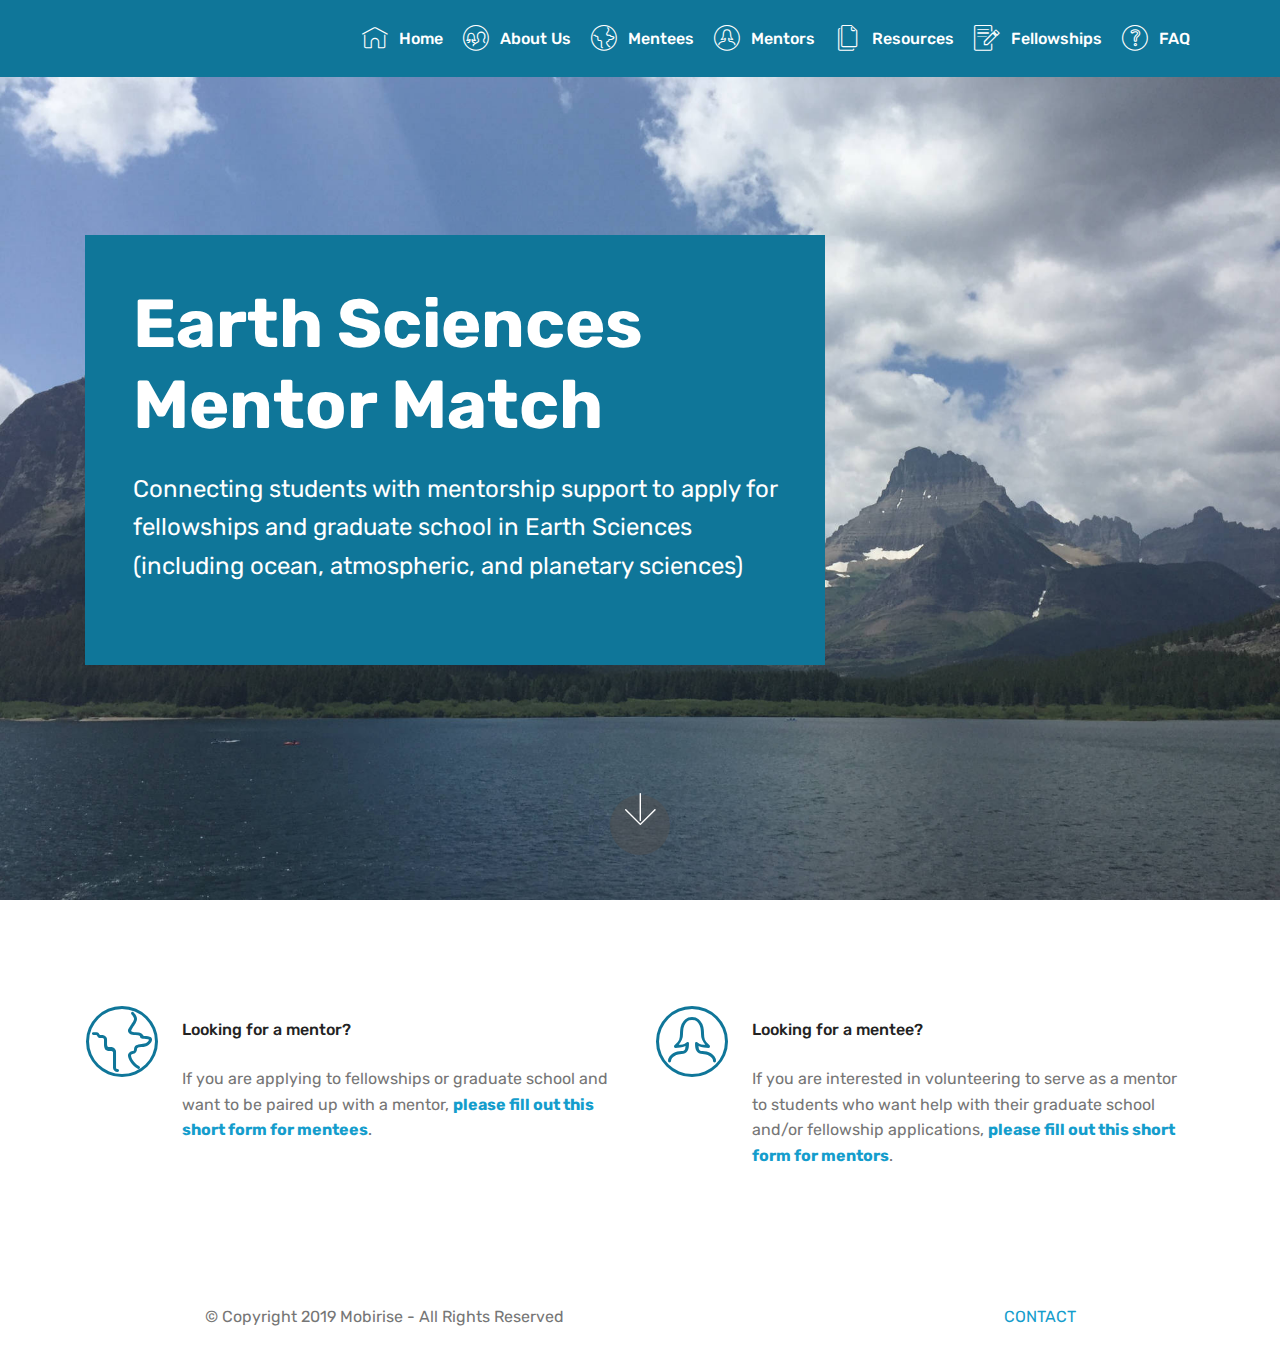
==== commit 2b7f8c11: "create github pages" ====
--- a/index.html
+++ b/index.html
@@ -27,7 +27,7 @@
 
     
 
-    <nav class="navbar navbar-expand beta-menu navbar-dropdown align-items-center navbar-fixed-top navbar-toggleable-sm bg-color transparent">
+    <nav class="navbar navbar-expand beta-menu navbar-dropdown align-items-center navbar-fixed-top navbar-toggleable-sm">
         <button class="navbar-toggler navbar-toggler-right" type="button" data-toggle="collapse" data-target="#navbarSupportedContent" aria-controls="navbarSupportedContent" aria-expanded="false" aria-label="Toggle navigation">
             <div class="hamburger">
                 <span></span>
@@ -62,7 +62,7 @@
     </nav>
 </section>
 
-<section class="engine"><a href="https://mobirise.info/f">simple site builder</a></section><section class="header10 cid-s4Jj3z2Yju mbr-fullscreen mbr-parallax-background" id="header10-0">
+<section class="engine"><a href="https://mobirise.info/a">online web builder</a></section><section class="header10 cid-s4Jj3z2Yju mbr-fullscreen mbr-parallax-background" id="header10-0">
 
     
 
--- a/assets/mobirise/css/mbr-additional.css
+++ b/assets/mobirise/css/mbr-additional.css
@@ -739,13 +739,13 @@
   color: #767676;
 }
 .cid-s516RSijsv .navbar {
-  background: #0f7699;
+  background: #767676;
   transition: none;
   min-height: 77px;
   padding: .5rem 0;
 }
 .cid-s516RSijsv .navbar-dropdown.bg-color.transparent.opened {
-  background: #0f7699;
+  background: #767676;
 }
 .cid-s516RSijsv a {
   font-style: normal;
@@ -836,7 +836,7 @@
   padding-bottom: 0;
 }
 .cid-s516RSijsv .dropdown .dropdown-menu {
-  background: #0f7699;
+  background: #767676;
   display: none;
   position: absolute;
   min-width: 5rem;
@@ -907,7 +907,7 @@
   width: 30px;
   height: 2px;
   border-right: 5px;
-  background-color: #ffffff;
+  background-color: #0f7699;
 }
 .cid-s516RSijsv button.navbar-toggler .hamburger span:nth-child(1) {
   top: 0;
@@ -1166,13 +1166,13 @@
   color: #767676;
 }
 .cid-s516RSijsv .navbar {
-  background: #0f7699;
+  background: #767676;
   transition: none;
   min-height: 77px;
   padding: .5rem 0;
 }
 .cid-s516RSijsv .navbar-dropdown.bg-color.transparent.opened {
-  background: #0f7699;
+  background: #767676;
 }
 .cid-s516RSijsv a {
   font-style: normal;
@@ -1263,7 +1263,7 @@
   padding-bottom: 0;
 }
 .cid-s516RSijsv .dropdown .dropdown-menu {
-  background: #0f7699;
+  background: #767676;
   display: none;
   position: absolute;
   min-width: 5rem;
@@ -1334,7 +1334,7 @@
   width: 30px;
   height: 2px;
   border-right: 5px;
-  background-color: #ffffff;
+  background-color: #0f7699;
 }
 .cid-s516RSijsv button.navbar-toggler .hamburger span:nth-child(1) {
   top: 0;
@@ -1590,13 +1590,13 @@
   color: #767676;
 }
 .cid-s516RSijsv .navbar {
-  background: #0f7699;
+  background: #767676;
   transition: none;
   min-height: 77px;
   padding: .5rem 0;
 }
 .cid-s516RSijsv .navbar-dropdown.bg-color.transparent.opened {
-  background: #0f7699;
+  background: #767676;
 }
 .cid-s516RSijsv a {
   font-style: normal;
@@ -1687,7 +1687,7 @@
   padding-bottom: 0;
 }
 .cid-s516RSijsv .dropdown .dropdown-menu {
-  background: #0f7699;
+  background: #767676;
   display: none;
   position: absolute;
   min-width: 5rem;
@@ -1758,7 +1758,7 @@
   width: 30px;
   height: 2px;
   border-right: 5px;
-  background-color: #ffffff;
+  background-color: #0f7699;
 }
 .cid-s516RSijsv button.navbar-toggler .hamburger span:nth-child(1) {
   top: 0;
@@ -2494,13 +2494,13 @@
   color: #767676;
 }
 .cid-s516RSijsv .navbar {
-  background: #0f7699;
+  background: #767676;
   transition: none;
   min-height: 77px;
   padding: .5rem 0;
 }
 .cid-s516RSijsv .navbar-dropdown.bg-color.transparent.opened {
-  background: #0f7699;
+  background: #767676;
 }
 .cid-s516RSijsv a {
   font-style: normal;
@@ -2591,7 +2591,7 @@
   padding-bottom: 0;
 }
 .cid-s516RSijsv .dropdown .dropdown-menu {
-  background: #0f7699;
+  background: #767676;
   display: none;
   position: absolute;
   min-width: 5rem;
@@ -2955,13 +2955,13 @@
   color: #767676;
 }
 .cid-s516RSijsv .navbar {
-  background: #0f7699;
+  background: #767676;
   transition: none;
   min-height: 77px;
   padding: .5rem 0;
 }
 .cid-s516RSijsv .navbar-dropdown.bg-color.transparent.opened {
-  background: #0f7699;
+  background: #767676;
 }
 .cid-s516RSijsv a {
   font-style: normal;
@@ -3052,7 +3052,7 @@
   padding-bottom: 0;
 }
 .cid-s516RSijsv .dropdown .dropdown-menu {
-  background: #0f7699;
+  background: #767676;
   display: none;
   position: absolute;
   min-width: 5rem;
@@ -3123,7 +3123,7 @@
   width: 30px;
   height: 2px;
   border-right: 5px;
-  background-color: #ffffff;
+  background-color: #0f7699;
 }
 .cid-s516RSijsv button.navbar-toggler .hamburger span:nth-child(1) {
   top: 0;
--- a/assets/mobirise/css/mbr-additional.css
+++ b/assets/mobirise/css/mbr-additional.css
@@ -739,13 +739,13 @@
   color: #767676;
 }
 .cid-s516RSijsv .navbar {
-  background: #0f7699;
+  background: #767676;
   transition: none;
   min-height: 77px;
   padding: .5rem 0;
 }
 .cid-s516RSijsv .navbar-dropdown.bg-color.transparent.opened {
-  background: #0f7699;
+  background: #767676;
 }
 .cid-s516RSijsv a {
   font-style: normal;
@@ -836,7 +836,7 @@
   padding-bottom: 0;
 }
 .cid-s516RSijsv .dropdown .dropdown-menu {
-  background: #0f7699;
+  background: #767676;
   display: none;
   position: absolute;
   min-width: 5rem;
@@ -907,7 +907,7 @@
   width: 30px;
   height: 2px;
   border-right: 5px;
-  background-color: #ffffff;
+  background-color: #0f7699;
 }
 .cid-s516RSijsv button.navbar-toggler .hamburger span:nth-child(1) {
   top: 0;
@@ -1166,13 +1166,13 @@
   color: #767676;
 }
 .cid-s516RSijsv .navbar {
-  background: #0f7699;
+  background: #767676;
   transition: none;
   min-height: 77px;
   padding: .5rem 0;
 }
 .cid-s516RSijsv .navbar-dropdown.bg-color.transparent.opened {
-  background: #0f7699;
+  background: #767676;
 }
 .cid-s516RSijsv a {
   font-style: normal;
@@ -1263,7 +1263,7 @@
   padding-bottom: 0;
 }
 .cid-s516RSijsv .dropdown .dropdown-menu {
-  background: #0f7699;
+  background: #767676;
   display: none;
   position: absolute;
   min-width: 5rem;
@@ -1334,7 +1334,7 @@
   width: 30px;
   height: 2px;
   border-right: 5px;
-  background-color: #ffffff;
+  background-color: #0f7699;
 }
 .cid-s516RSijsv button.navbar-toggler .hamburger span:nth-child(1) {
   top: 0;
@@ -1590,13 +1590,13 @@
   color: #767676;
 }
 .cid-s516RSijsv .navbar {
-  background: #0f7699;
+  background: #767676;
   transition: none;
   min-height: 77px;
   padding: .5rem 0;
 }
 .cid-s516RSijsv .navbar-dropdown.bg-color.transparent.opened {
-  background: #0f7699;
+  background: #767676;
 }
 .cid-s516RSijsv a {
   font-style: normal;
@@ -1687,7 +1687,7 @@
   padding-bottom: 0;
 }
 .cid-s516RSijsv .dropdown .dropdown-menu {
-  background: #0f7699;
+  background: #767676;
   display: none;
   position: absolute;
   min-width: 5rem;
@@ -1758,7 +1758,7 @@
   width: 30px;
   height: 2px;
   border-right: 5px;
-  background-color: #ffffff;
+  background-color: #0f7699;
 }
 .cid-s516RSijsv button.navbar-toggler .hamburger span:nth-child(1) {
   top: 0;
@@ -2494,13 +2494,13 @@
   color: #767676;
 }
 .cid-s516RSijsv .navbar {
-  background: #0f7699;
+  background: #767676;
   transition: none;
   min-height: 77px;
   padding: .5rem 0;
 }
 .cid-s516RSijsv .navbar-dropdown.bg-color.transparent.opened {
-  background: #0f7699;
+  background: #767676;
 }
 .cid-s516RSijsv a {
   font-style: normal;
@@ -2591,7 +2591,7 @@
   padding-bottom: 0;
 }
 .cid-s516RSijsv .dropdown .dropdown-menu {
-  background: #0f7699;
+  background: #767676;
   display: none;
   position: absolute;
   min-width: 5rem;
@@ -2955,13 +2955,13 @@
   color: #767676;
 }
 .cid-s516RSijsv .navbar {
-  background: #0f7699;
+  background: #767676;
   transition: none;
   min-height: 77px;
   padding: .5rem 0;
 }
 .cid-s516RSijsv .navbar-dropdown.bg-color.transparent.opened {
-  background: #0f7699;
+  background: #767676;
 }
 .cid-s516RSijsv a {
   font-style: normal;
@@ -3052,7 +3052,7 @@
   padding-bottom: 0;
 }
 .cid-s516RSijsv .dropdown .dropdown-menu {
-  background: #0f7699;
+  background: #767676;
   display: none;
   position: absolute;
   min-width: 5rem;
@@ -3123,7 +3123,7 @@
   width: 30px;
   height: 2px;
   border-right: 5px;
-  background-color: #ffffff;
+  background-color: #0f7699;
 }
 .cid-s516RSijsv button.navbar-toggler .hamburger span:nth-child(1) {
   top: 0;
